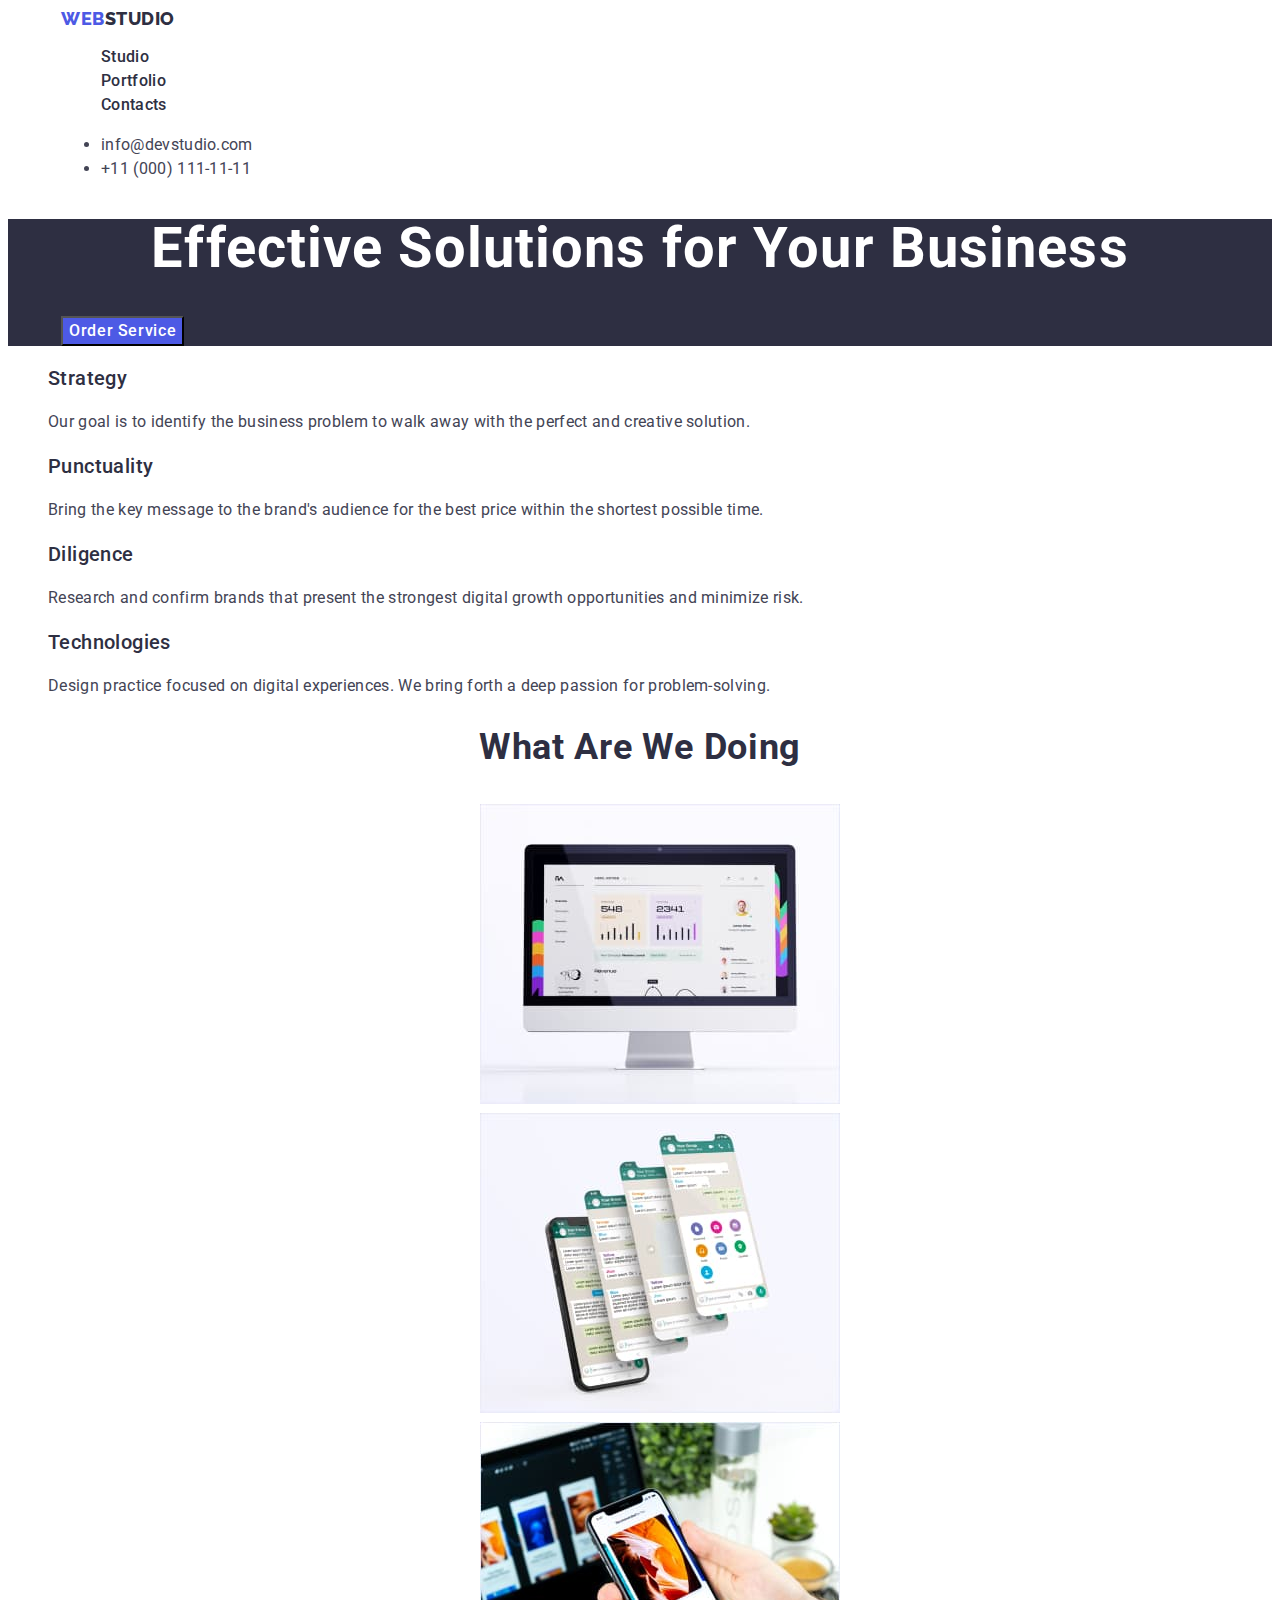
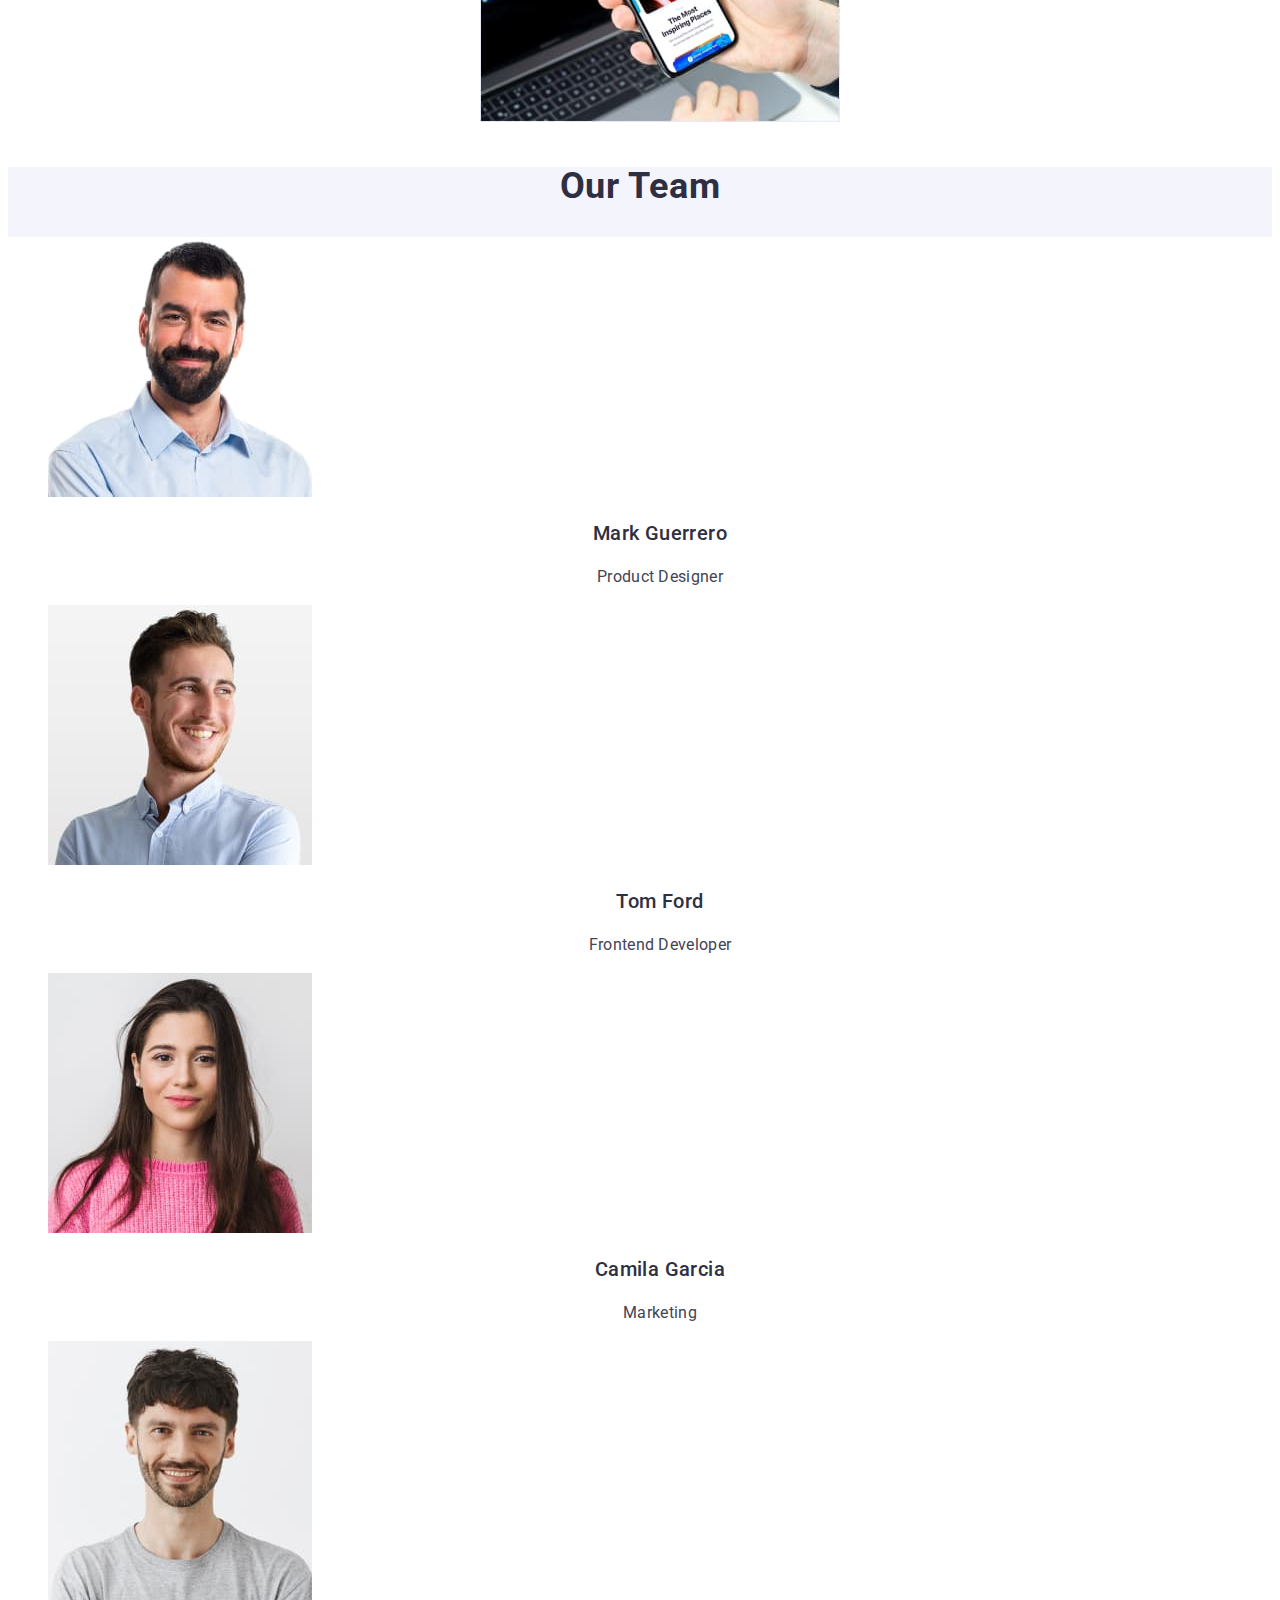
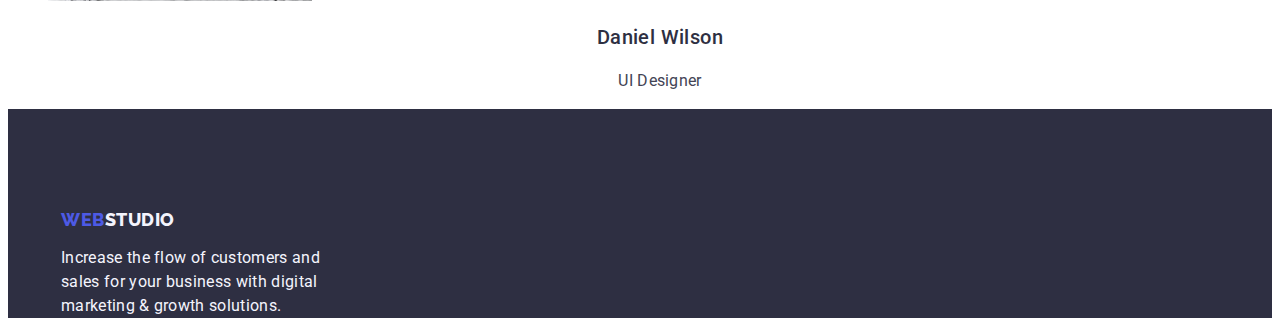
==== index.html @ 65b6999a "add footer padding" ====
<!DOCTYPE html>
<html lang="en">
  <head>
    <meta charset="UTF-8" />
    <meta http-equiv="X-UA-Compatible" content="IE=edge" />
    <meta name="viewport" content="width=device-width, initial-scale=1.0" />
    <title>Document</title>

    <!-- Font sizes -->
    <link rel="preconnect" href="https://fonts.googleapis.com" />
    <link rel="preconnect" href="https://fonts.gstatic.com" crossorigin />
    <link
      href="https://fonts.googleapis.com/css2?family=Montserrat:wght@400;700&family=Raleway:wght@800&family=Roboto:wght@400;500;700&display=swap"
      rel="stylesheet"
    />
    <link rel="stylesheet" href="./css/styles.css" />
  </head>

  <body class="body">
    <!-- Header -->
    <header class="header">
      <div class="header-container container">
        <nav class="menu-nav list">
          <a class="logo link" href="./index.html"> Web<span class="logo-header">Studio</span></a>
          <ul class="header-list list">
            <li class="header-nav-item">
              <a class="header-menu-link link" href="./index.html">Studio</a>
            </li>
            <li class="header-nav-item">
              <a class="header-menu-link link" href="./portfolio.html">Portfolio</a>
            </li>
            <li class="header-nav-item">
              <a class="header-menu-link link" href="">Contacts</a>
            </li>
          </ul>
        </nav>
        <address class="address">
          <ul class="contact-list list">
            <li class="contact-item">
              <a class="header-link link" href="mailto:info@devstudio.com">info@devstudio.com</a>
            </li>
            <li class="contact-item">
              <a class="header-link link" href="tel:+110001111111">+11 (000) 111-11-11</a>
            </li>
          </ul>
        </address>
      </div>
    </header>
    <!-- Main -->
    <main class="main">
      <section class="main-section">
        <div class="container">
        <h1 class="main-title">Effective Solutions for Your Business</h1>
        <button class="button-order" type="button">Order Service</button>
      </section>
      <!-- About -->
      <section class="about">
        <h2 class="about-features" hidden>Features</h2>
        <ul class="about-list list">
          <li class="about-link">
            <h3 class="about-header">Strategy</h3>
            <p class="body-text">
              Our goal is to identify the business problem to walk away with the perfect and creative solution.
            </p>
          </li>
          <li class="about-link">
            <h3 class="about-header">Punctuality</h3>
            <p class="body-text">
              Bring the key message to the brand's audience for the best price within the shortest possible time.
            </p>
          </li>
          <li class="about-link">
            <h3 class="about-header">Diligence</h3>
            <p class="body-text">
              Research and confirm brands that present the strongest digital growth opportunities and minimize risk.
            </p>
          </li>
          <li class="about-link">
            <h3 class="about-header">Technologies</h3>
            <p class="body-text">
              Design practice focused on digital experiences. We bring forth a deep passion for problem-solving.
            </p>
          </li>
        </ul>
        </div>
      </section>
      <!-- We doing -->
      <section class="doing">
        <h2 class="doing">What are we doing</h2>
        <ul class="doing-list list">
          <li class="doing-list-imac">
            <img src="./images/imac.jpg" alt="desktop" width="360" height="300" />
          </li>
          <li class="doing-list-app">
            <img src="./images/app.jpg" alt="application" width="360" height="300" />
          </li>
          <li class="doing-list-phone">
            <img src="./images/mob.jpg" alt="smartphone" width="360" height="300" />
          </li>
        </ul>
      </section>
      <!-- Our Team -->
      <section class="team">
        <h2 class="team-title">Our Team</h2>
        <ul class="team-list list">
          <li class="team-list-card">
            <img src="./images/guerrero.jpg" alt="Product-Designer" width="264" height="260" />
            <h3 class="team-header">Mark Guerrero</h3>
            <p class="team-body-text">Product Designer</p>
          </li>
          <li class="team-list-card">
            <img src="./images/ford.jpg" alt="Tom-Ford" width="264" height="260" />
            <h3 class="team-header">Tom Ford</h3>
            <p class="team-body-text">Frontend Developer</p>
          </li>
          <li class="team-list-card">
            <img src="./images/garcia.jpg" alt="Camila-Garcia" width="264" height="260" />
            <h3 class="team-header">Camila Garcia</h3>
            <p class="team-body-text">Marketing</p>
          </li>
          <li class="team-list-card">
            <img src="./images/wilson.jpg" alt="Daniel-Wilson" width="264" height="260" />
            <h3 class="team-header">Daniel Wilson</h3>
            <p class="team-body-text">UI Designer</p>
          </li>
        </ul>
      </section>
    </main>

    <!-- Footer -->
    <footer class="page-footer">
      <div class="container">
        <a class="logo link" href="./index.html"> Web<span class="logo-footer">Studio</span></a>
        <p class="footer-text">
          Increase the flow of customers and sales for your business with digital marketing & growth solutions.
        </p>
      </div>
    </footer>
  </body>
</html>
---- css/styles.css ----
:root {
  /* Fonts */

  /* Colors */
  --ctas-links-color: #4d5ae5;
  --ctas-color: #404bbf;
  --overlays-color: #2e2f42;
  --valid-fields-color: #31d0aa;
  --body-text-color: #434455;
  --helper-text-color: #8e8f99;
  --subtle-background-color: #e7e9fc;
  --color-cloud: #f4f4fd;
  --background-color: #ffffff;
  --modal-background-color: #fcfcfc;

  /* Others */
}

body {
  font-family: "Roboto", sans-serif;
  color: #434455;
  background-color: #ffffff;
}

.container {
  width: 1158px;
  padding-left: 15px;
  padding-right: 15px;
  margin: 0 auto;
}

/* Header styles */

.visually-hidden {
  position: absolute;
  width: 1px;
  height: 1px;
  margin: -1px;
  border: 0;
  padding: 0;

  white-space: nowrap;
  clip-path: inset(100%);
  clip: rect(0 0 0 0);
  overflow: hidden;
}

.header-list {
  list-style: none;
}
.address-list {
  list-style: none;
}
.link {
  text-decoration: none;
}

.header-link:hover,
.header-link:focus {
  color: var(--ctas-color);
}

.header-nav-item .header-menu-link:hover,
.header-nav-item .header-menu-link:focus {
  color: var(--ctas-color);
}

.address .address-list {
  color: var(--overlays-color);
}

.address {
  font-style: normal;
}

.header-link {
  font-family: "Roboto";
  font-style: normal;
  font-weight: 400;
  font-size: 16px;
  line-height: 1.5;
  letter-spacing: 0.02em;
  color: var(--body-text-color);
}

.logo-header {
  color: var(--overlays-color);
  font-family: "Raleway";
  font-weight: 800;
  font-size: 18px;
  line-height: 1.17;
  letter-spacing: 0.03em;
  text-transform: uppercase;
}
.logo {
  font-family: "Raleway";
  font-weight: 800;
  font-size: 18px;
  line-height: 1.17;
  letter-spacing: 0.03em;
  text-transform: uppercase;
  color: var(--ctas-links-color);
}

.header-menu-link {
  font-family: "Roboto";
  font-style: normal;
  font-weight: 500;
  font-size: 16px;
  line-height: 1.5;
  letter-spacing: 0.02em;
  color: var(--overlays-color);
}
.menu-nav-list {
  list-style: none;
}
.header-menu-link {
  text-decoration: none;
}
/* Main */

.main-section {
  background: var(--overlays-color);
}

.main-title {
  color: var(--background-color);
  font-family: var(--font-family);
  font-style: normal;
  font-weight: 700;
  font-size: 56px;
  line-height: 1.07;
  text-align: center;
  letter-spacing: 0.02em;
}
.button-order {
  cursor: pointer;
  color: var(--background-color);
  background: var(--ctas-links-color);
  font-family: "Roboto", sans-serif;
  font-weight: 500;
  font-size: 16px;
  line-height: 1.5;
  align-items: center;
  letter-spacing: 0.04em;
}

.button-order:hover,
.button-order:focus {
  color: var(--background-color);
  background-color: var(--ctas-color);
}

/* About styles */
.about-list {
  list-style: none;
}

.link {
  text-decoration: none;
}

.about-header {
  color: var(--overlays-color);
  font-size: 20px;
  font-family: "Roboto";
  font-weight: 500;
  font-style: normal;
  line-height: 1.2;
  text-transform: capitalize;
  letter-spacing: 0.02em;
}

.body-text {
  color: var(--body-text-color);
  font-size: 16px;
  font-family: "Roboto";
  font-weight: 400;
  font-style: normal;
  line-height: 1.5;
  letter-spacing: 0.02em;
}
.main-title {
  font-size: 56px;
  font-family: "Roboto";
  font-weight: 700;
  font-style: normal;
  line-height: 1.07;
  letter-spacing: 0.02em;
  text-decoration: none;
  text-transform: none;
  text-align: center;
}
.doing {
  color: var(--overlays-color);
  font-size: 36px;
  font-family: "Roboto";
  font-weight: 700;
  font-style: normal;
  line-height: 1.11;
  letter-spacing: 0.02em;
  text-align: center;
  text-decoration: none;
  text-transform: capitalize;
}
.team-title {
  color: var(--overlays-color);
  font-family: "Roboto";
  font-style: normal;
  font-weight: 700;
  font-size: 36px;
  line-height: 1.11;
  text-align: center;
  letter-spacing: 0.02em;
  text-transform: capitalize;
}
.team-header {
  color: var(--overlays-color);
  font-family: "Roboto";
  font-style: normal;
  font-weight: 500;
  font-size: 20px;
  line-height: 1.2;
  text-align: center;
  letter-spacing: 0.02em;
}
.team-list-card {
  background-color: var(--background-color);
}
.team-body-text {
  color: var(--body-text-color);
  font-size: 16px;
  font-family: "Roboto";
  font-weight: 400;
  font-style: normal;
  line-height: 1.5;
  letter-spacing: 0.02em;
  text-align: center;
}

.team {
  background-color: var(--color-cloud);
}
.doing-list {
  list-style: none;
}
.team-list {
  list-style: none;
  background: var(--background-color);
}
.button-list {
  list-style: none;
}
.portfolio-list {
  list-style: none;
}

/* Main Portfolio */

.filer-button {
  color: var(--ctas-links-color);
  background-color: var(--color-cloud);
  font-family: var(--font-family);
  font-style: normal;
  font-weight: 500;
  font-size: 16px;
  line-height: 1.5;
  text-align: center;
  letter-spacing: 0.04em;
  cursor: pointer;
}

.filer-button:hover,
.filer-button:focus {
  color: var(--background-color);
  background-color: var(--ctas-color);
}

.portfolio {
  list-style: none;
  text-decoration: none;
}

.about-header {
  color: var(--overlays-color);
  font-size: 20px;
  font-family: "Roboto";
  font-weight: 500;
  font-style: normal;
  line-height: 1.2;
  text-transform: capitalize;
  letter-spacing: 0.02em;
}
/* Footer styles */
.page-footer {
  background: var(--overlays-color);
  padding-top: 100px;
}
.logo link {
  text-decoration: none;
  display: inline-block;
  margin-bottom: 16px;
}
.logo-footer {
  color: var(--color-cloud);
  font-family: "Raleway", sans-serif;
  font-style: normal;
  font-weight: 800;
  font-size: 18px;
  line-height: 1.17;
  align-items: center;
  letter-spacing: 0.03em;
  text-transform: uppercase;
  text-decoration: none;
}
.logo {
  color: var(--ctas-links-color);
  font-family: "Raleway", sans-serif;
  font-style: normal;
  font-weight: 800;
  font-size: 18px;
  line-height: 1.17;
  align-items: center;
  letter-spacing: 0.03em;
  text-transform: uppercase;
  text-decoration: none;
}
.footer-text {
  color: var(--color-cloud);
  font-family: "Roboto";
  font-style: normal;
  font-weight: 400;
  font-size: 16px;
  line-height: 1.5;
  letter-spacing: 0.02em;
  text-decoration: none;
  max-width: 264px;
}
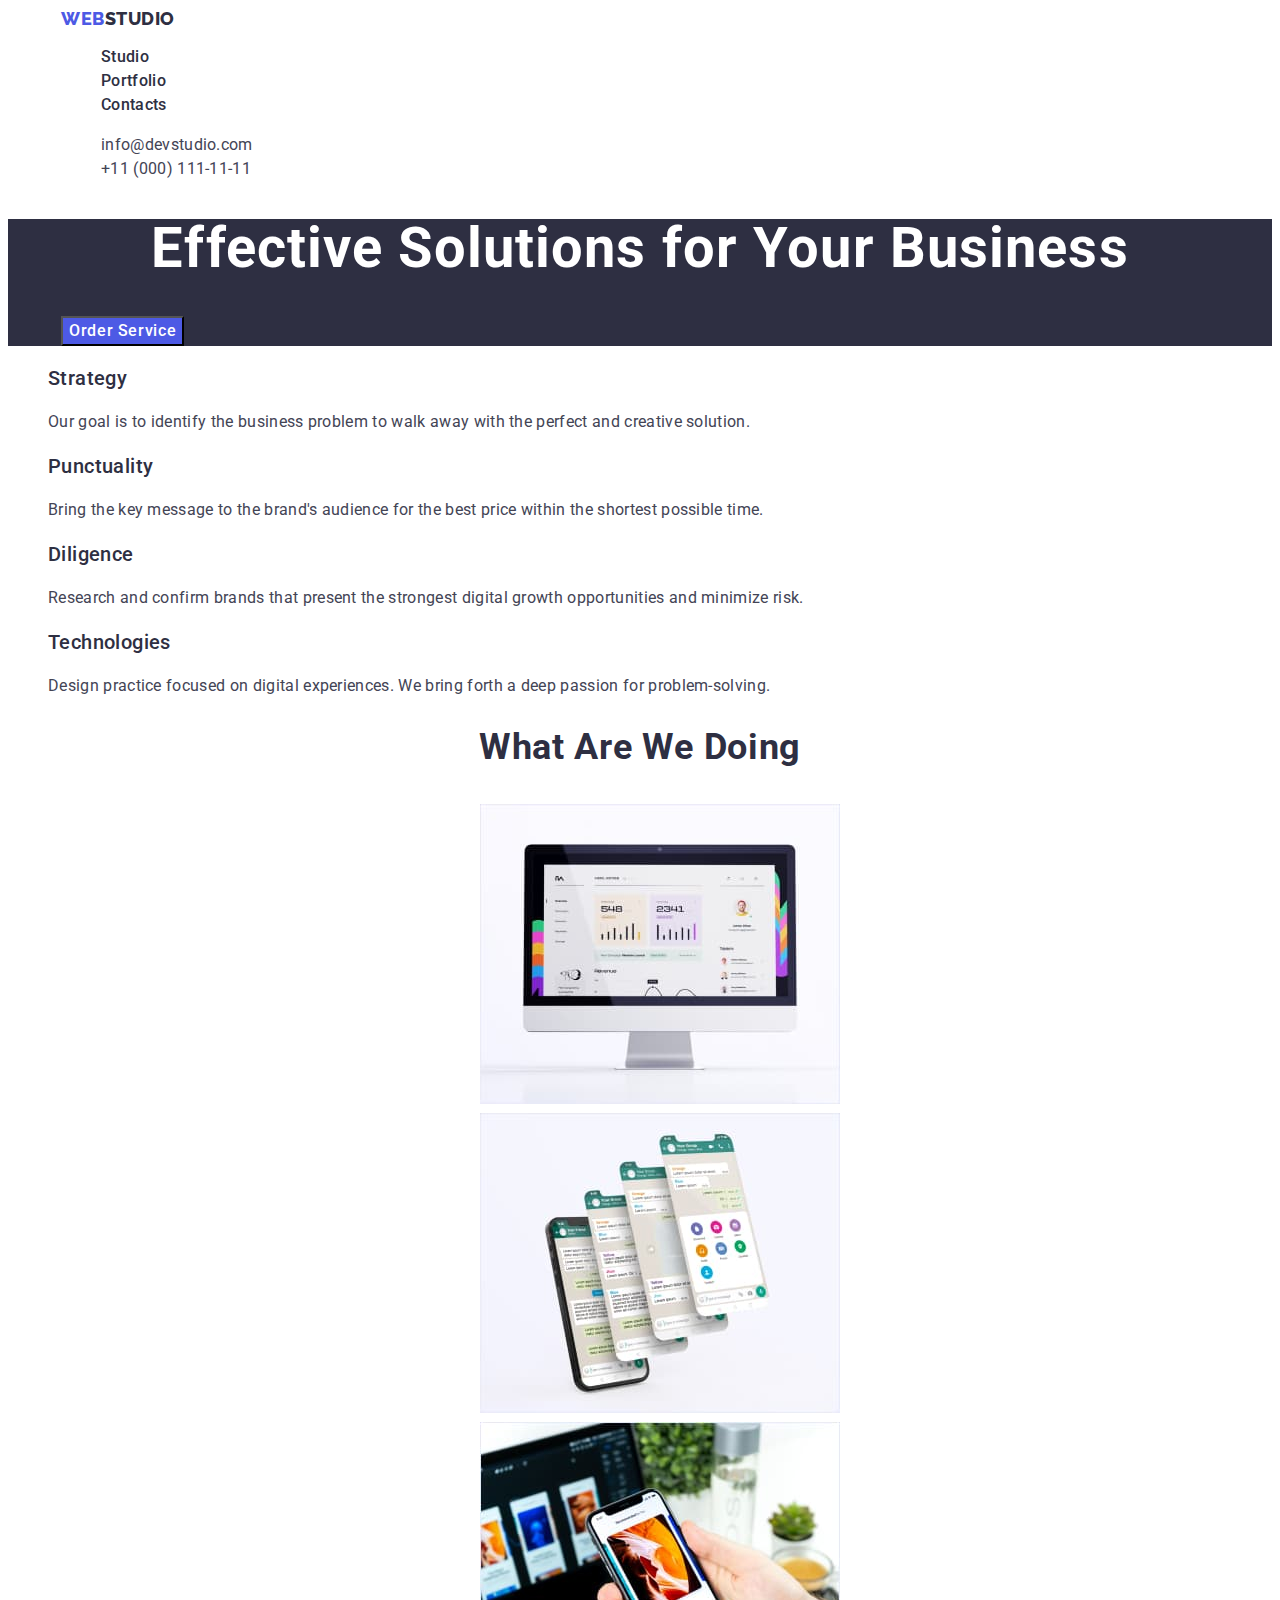
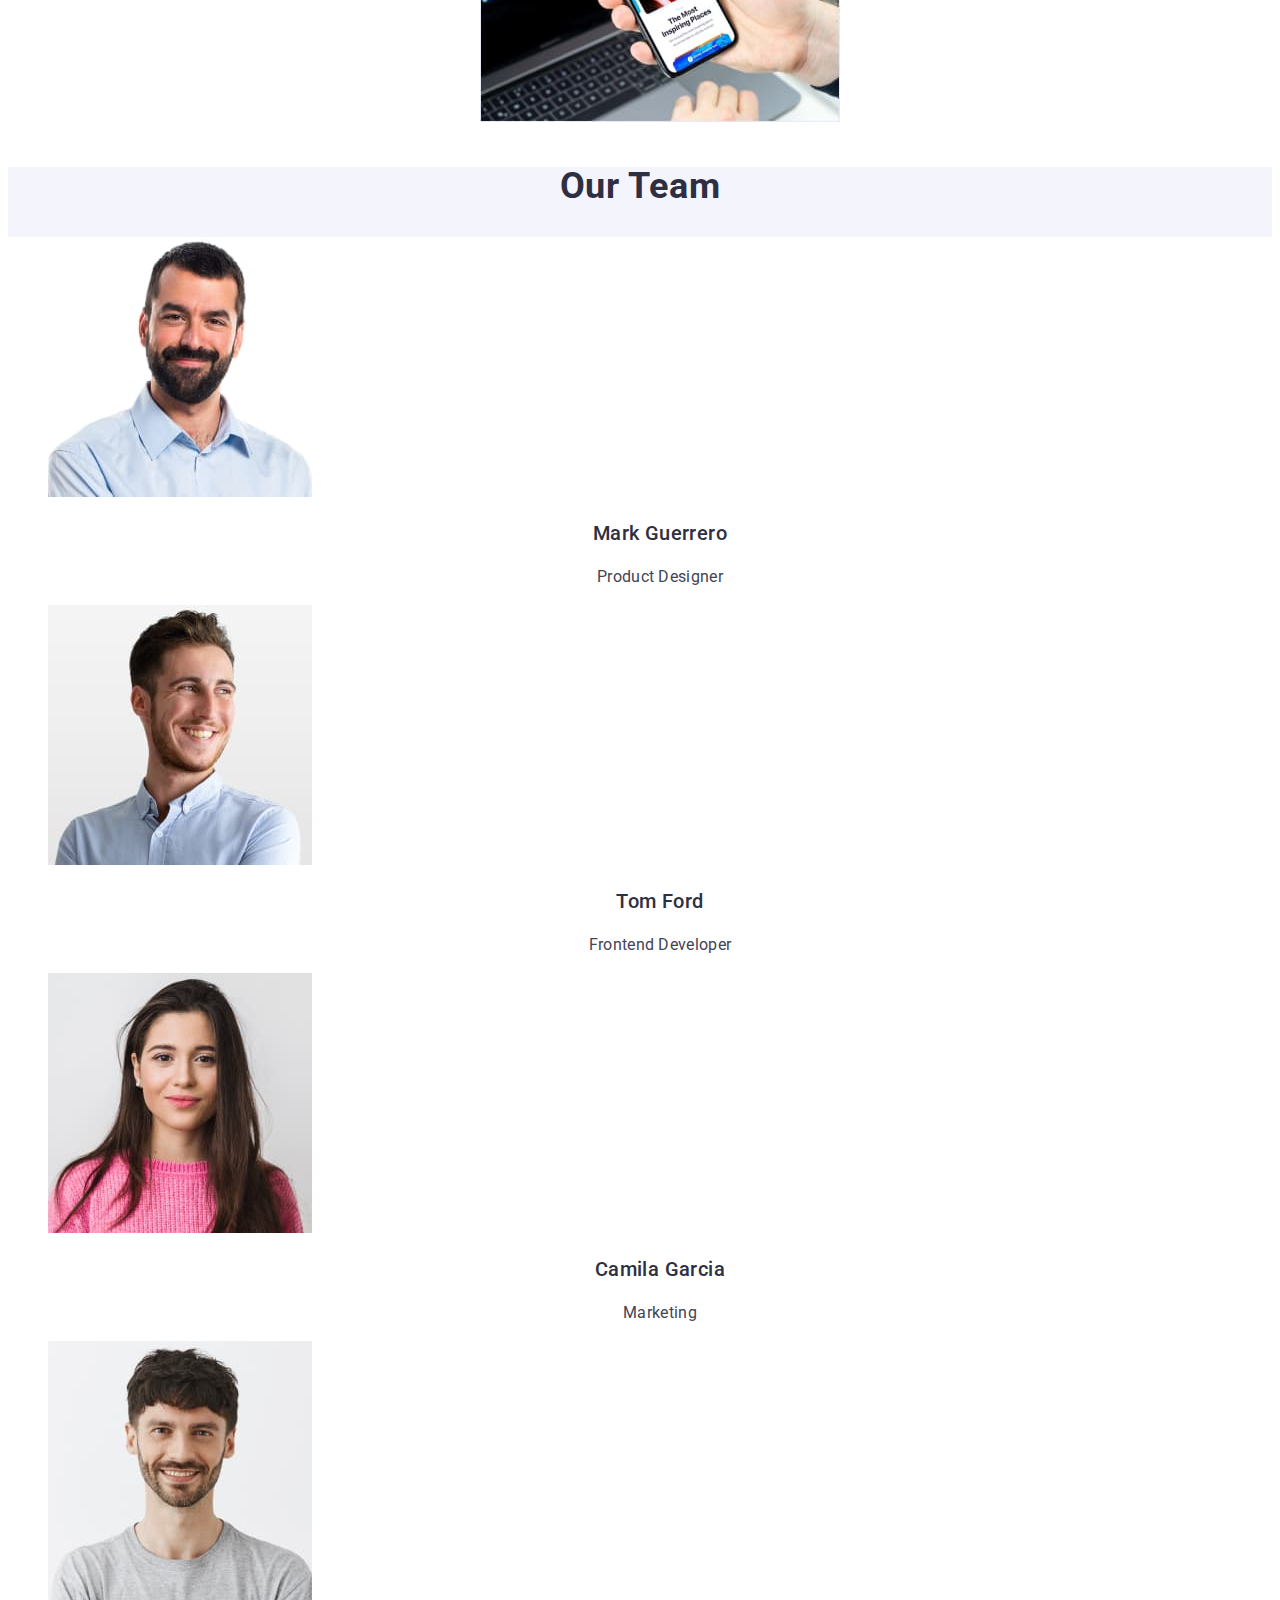
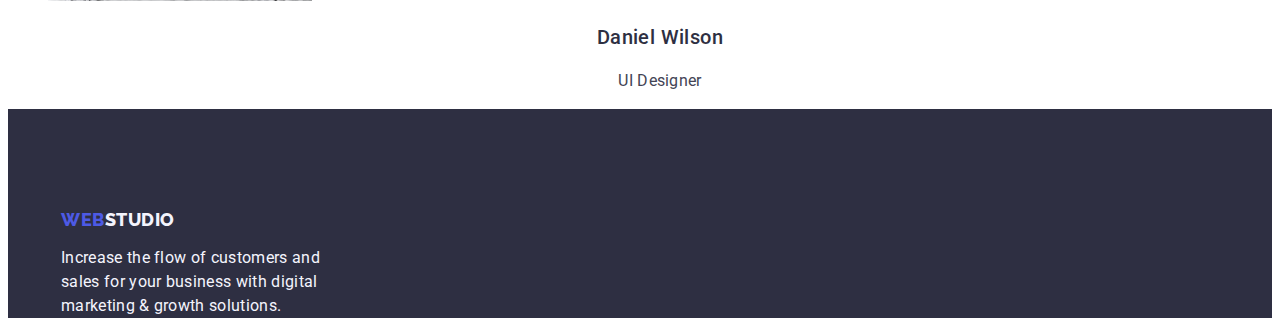
==== commit ca1d983f: "address udp" ====
--- a/index.html
+++ b/index.html
@@ -35,7 +35,7 @@
           </ul>
         </nav>
         <address class="address">
-          <ul class="contact-list list">
+          <ul class="address-list list">
             <li class="contact-item">
               <a class="header-link link" href="mailto:info@devstudio.com">info@devstudio.com</a>
             </li>
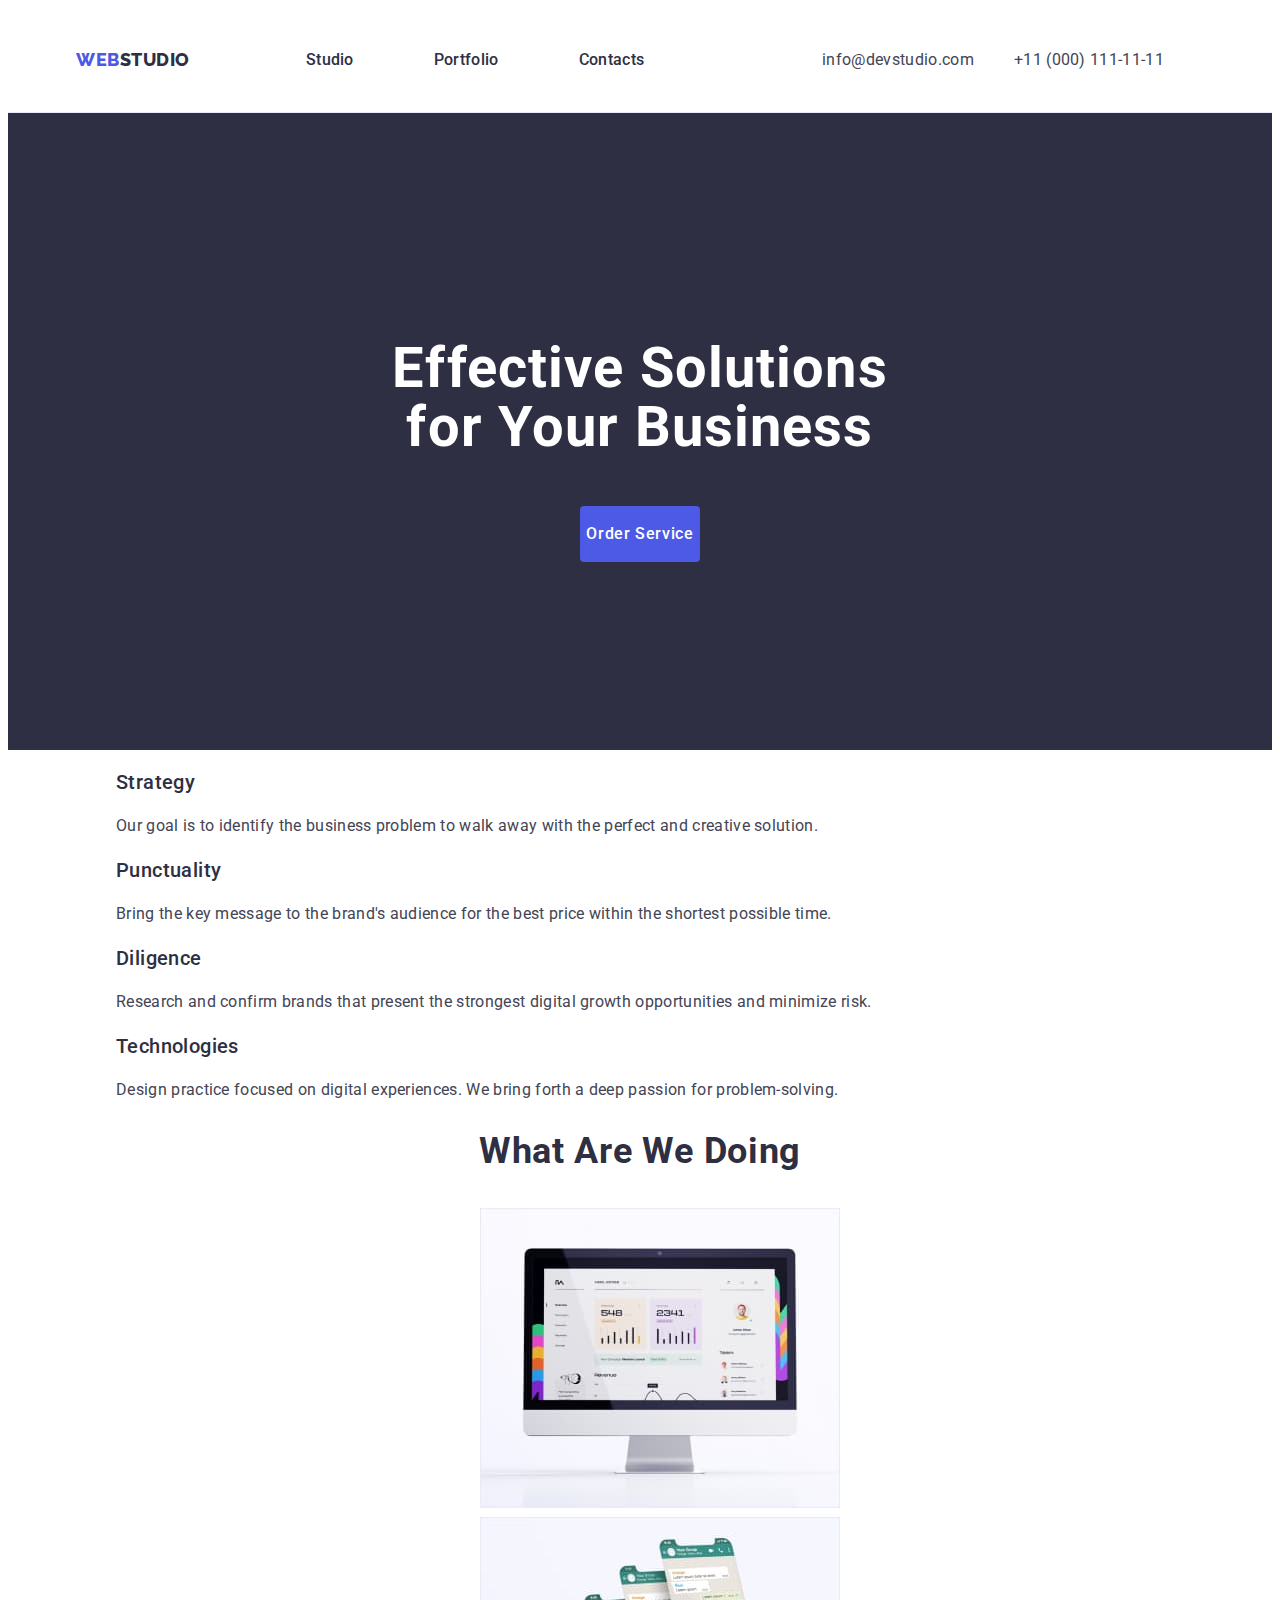
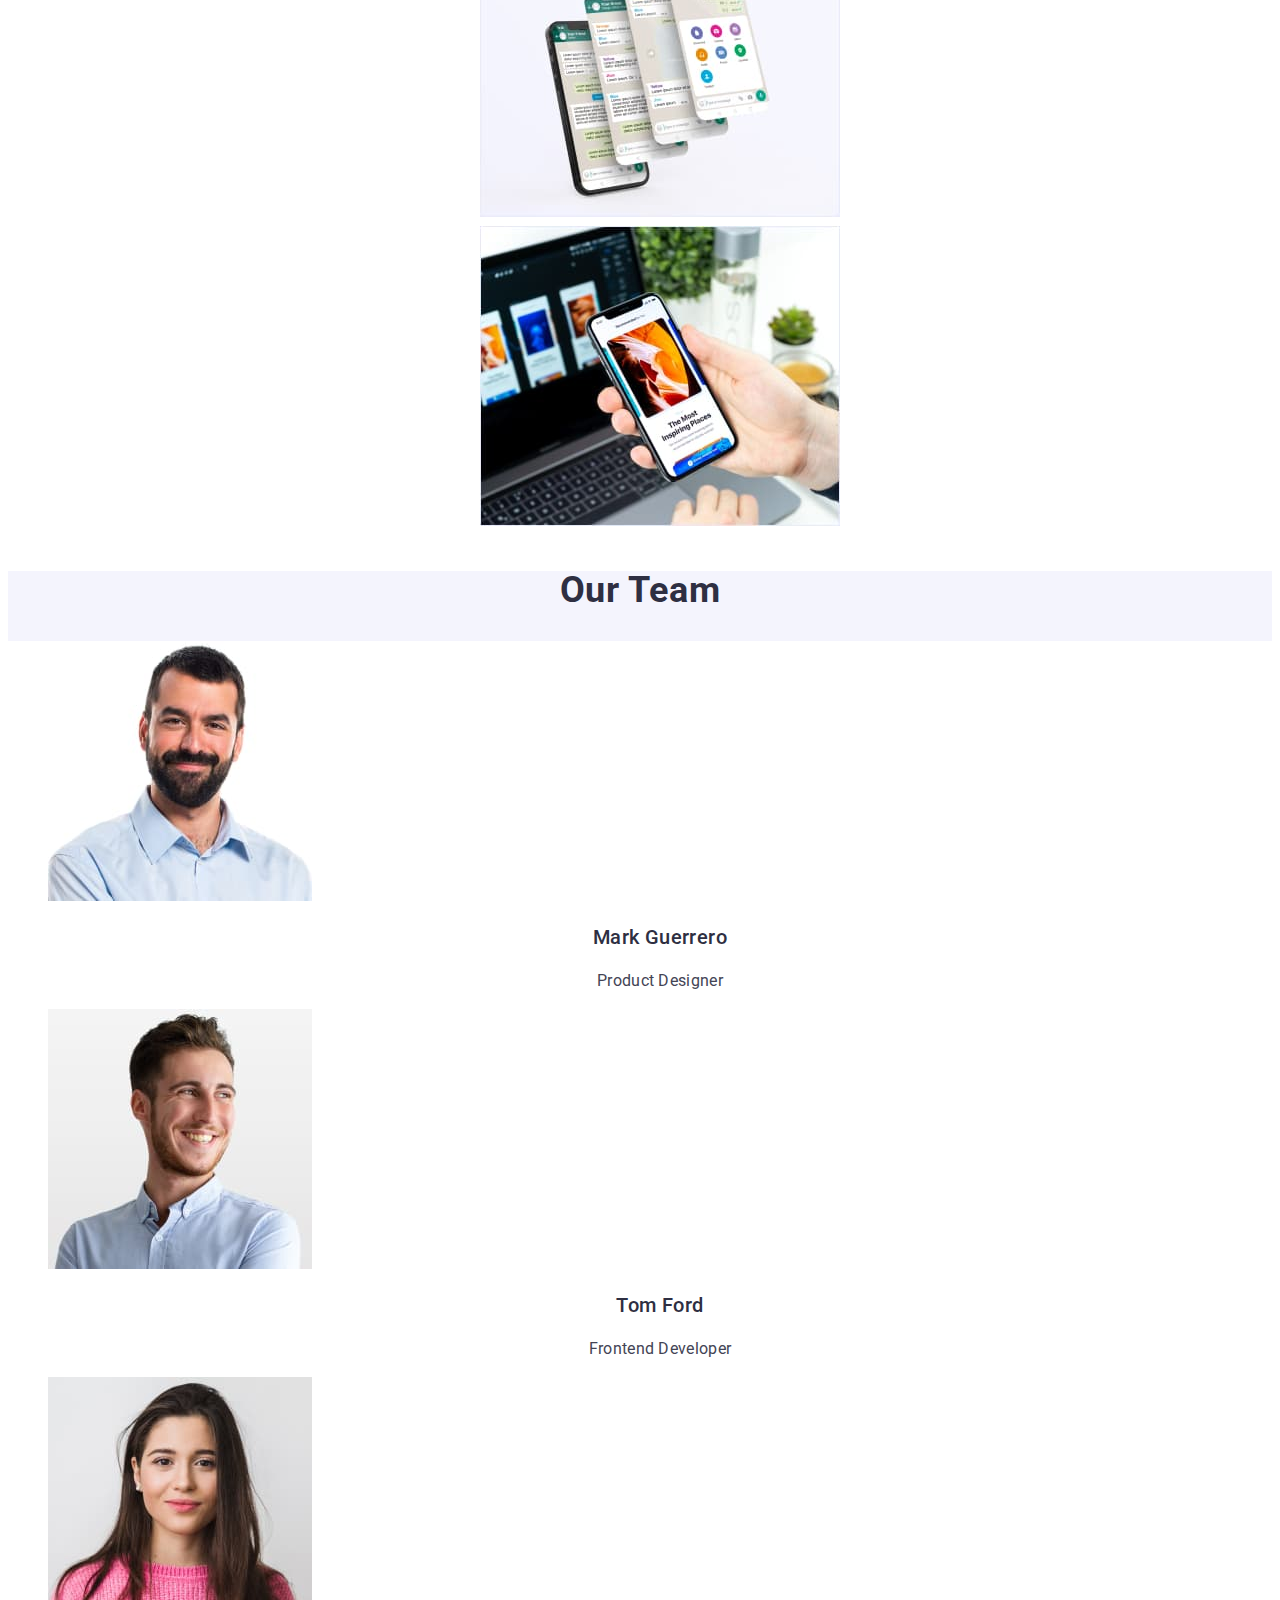
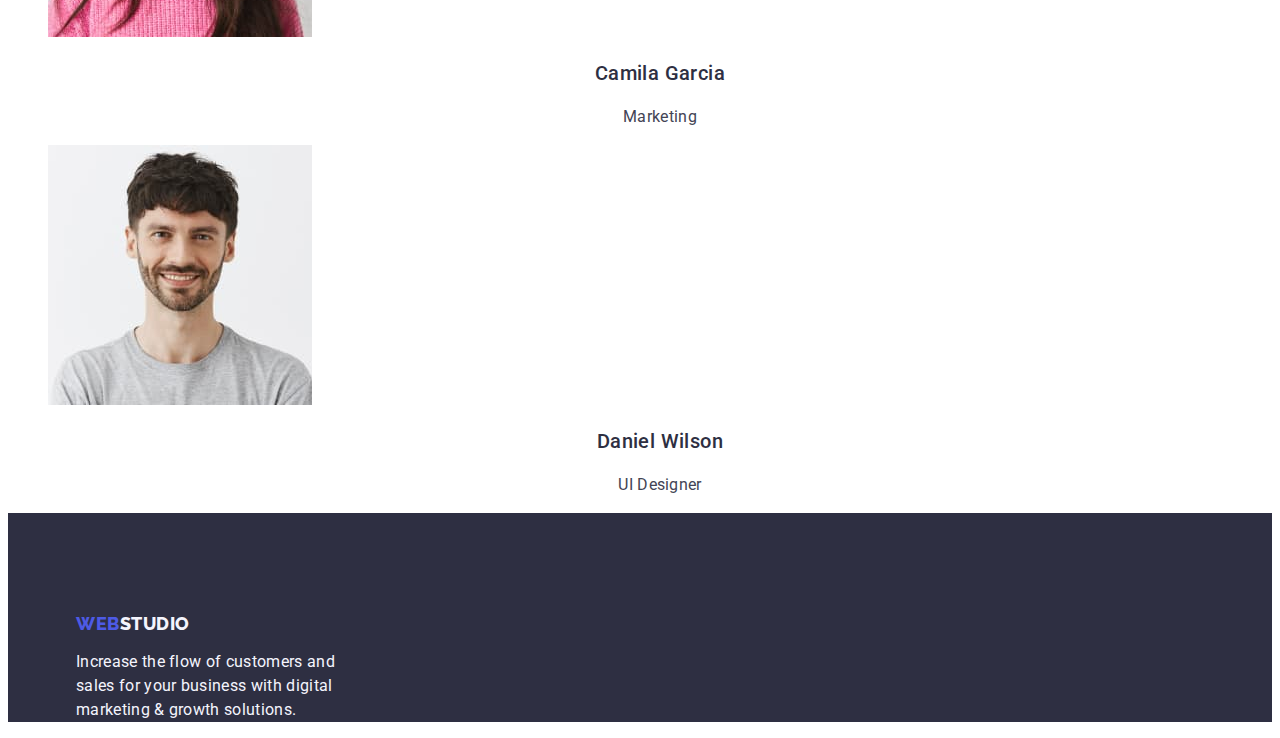
==== commit ca42ccff: "main udp" ====
--- a/index.html
+++ b/index.html
@@ -50,38 +50,40 @@
     <main class="main">
       <section class="main-section">
         <div class="container">
-        <h1 class="main-title">Effective Solutions for Your Business</h1>
-        <button class="button-order" type="button">Order Service</button>
+          <h1 class="main-title">Effective Solutions for Your Business</h1>
+          <button class="button-order" type="button">Order Service</button>
+        </div>
       </section>
       <!-- About -->
       <section class="about">
-        <h2 class="about-features" hidden>Features</h2>
-        <ul class="about-list list">
-          <li class="about-link">
-            <h3 class="about-header">Strategy</h3>
-            <p class="body-text">
-              Our goal is to identify the business problem to walk away with the perfect and creative solution.
-            </p>
-          </li>
-          <li class="about-link">
-            <h3 class="about-header">Punctuality</h3>
-            <p class="body-text">
-              Bring the key message to the brand's audience for the best price within the shortest possible time.
-            </p>
-          </li>
-          <li class="about-link">
-            <h3 class="about-header">Diligence</h3>
-            <p class="body-text">
-              Research and confirm brands that present the strongest digital growth opportunities and minimize risk.
-            </p>
-          </li>
-          <li class="about-link">
-            <h3 class="about-header">Technologies</h3>
-            <p class="body-text">
-              Design practice focused on digital experiences. We bring forth a deep passion for problem-solving.
-            </p>
-          </li>
-        </ul>
+        <div class="container about">
+          <h2 class="about-features" hidden>Features</h2>
+          <ul class="about-list list">
+            <li class="about-link">
+              <h3 class="about-header">Strategy</h3>
+              <p class="body-text">
+                Our goal is to identify the business problem to walk away with the perfect and creative solution.
+              </p>
+            </li>
+            <li class="about-link">
+              <h3 class="about-header">Punctuality</h3>
+              <p class="body-text">
+                Bring the key message to the brand's audience for the best price within the shortest possible time.
+              </p>
+            </li>
+            <li class="about-link">
+              <h3 class="about-header">Diligence</h3>
+              <p class="body-text">
+                Research and confirm brands that present the strongest digital growth opportunities and minimize risk.
+              </p>
+            </li>
+            <li class="about-link">
+              <h3 class="about-header">Technologies</h3>
+              <p class="body-text">
+                Design practice focused on digital experiences. We bring forth a deep passion for problem-solving.
+              </p>
+            </li>
+          </ul>
         </div>
       </section>
       <!-- We doing -->
--- a/css/styles.css
+++ b/css/styles.css
@@ -22,6 +22,11 @@
   background-color: #ffffff;
 }
 
+*,
+*::before,
+*::after {
+  box-sizing: border-box;
+  
 .container {
   width: 1158px;
   padding-left: 15px;
@@ -31,7 +36,15 @@
 
 /* Header styles */
 
-.visually-hidden {
+.header {
+  border-bottom: 1px solid #e7e9fc;
+}
+
+.header-container {
+  display: flex;
+  align-items: center;
+}
+/* .visually-hidden {
   position: absolute;
   width: 1px;
   height: 1px;
@@ -43,14 +56,26 @@
   clip-path: inset(100%);
   clip: rect(0 0 0 0);
   overflow: hidden;
-}
+} */
 
 .header-list {
   list-style: none;
-}
-.address-list {
-  list-style: none;
-}
+  display: flex;
+  gap: 40px;
+}
+.header-nav-item {
+  padding-top: 24px;
+  padding-bottom: 24px;
+  margin-right: 40px;
+}
+.contact-item {
+  padding-top: 24px;
+  padding-bottom: 24px;
+  margin-right: 40px;
+}
+/* .address-list {
+  list-style: none;
+} */
 .link {
   text-decoration: none;
 }
@@ -66,7 +91,9 @@
 }
 
 .address .address-list {
-  color: var(--overlays-color);
+  list-style: none;
+  color: var(--overlays-color);
+  display: flex;
 }
 
 .address {
@@ -100,6 +127,7 @@
   letter-spacing: 0.03em;
   text-transform: uppercase;
   color: var(--ctas-links-color);
+  margin-right: 76px;
 }
 
 .header-menu-link {
@@ -111,8 +139,11 @@
   letter-spacing: 0.02em;
   color: var(--overlays-color);
 }
-.menu-nav-list {
-  list-style: none;
+.menu-nav {
+  list-style: none;
+  display: flex;
+  margin-right: auto;
+  align-items: center;
 }
 .header-menu-link {
   text-decoration: none;
@@ -121,6 +152,8 @@
 
 .main-section {
   background: var(--overlays-color);
+  padding: 188px 0;
+  align-items: center;
 }
 
 .main-title {
@@ -132,6 +165,10 @@
   line-height: 1.07;
   text-align: center;
   letter-spacing: 0.02em;
+  max-width: 496px;
+  margin-left: auto;
+  margin-right: auto;
+  margin-bottom: 48px;
 }
 .button-order {
   cursor: pointer;
@@ -143,7 +180,13 @@
   line-height: 1.5;
   align-items: center;
   letter-spacing: 0.04em;
-}
+  max-width: 169px;
+  height: 56px;
+  border-radius: 4px;
+  display: block;
+  border: none;
+  margin: 0 auto;
+  }
 
 .button-order:hover,
 .button-order:focus {
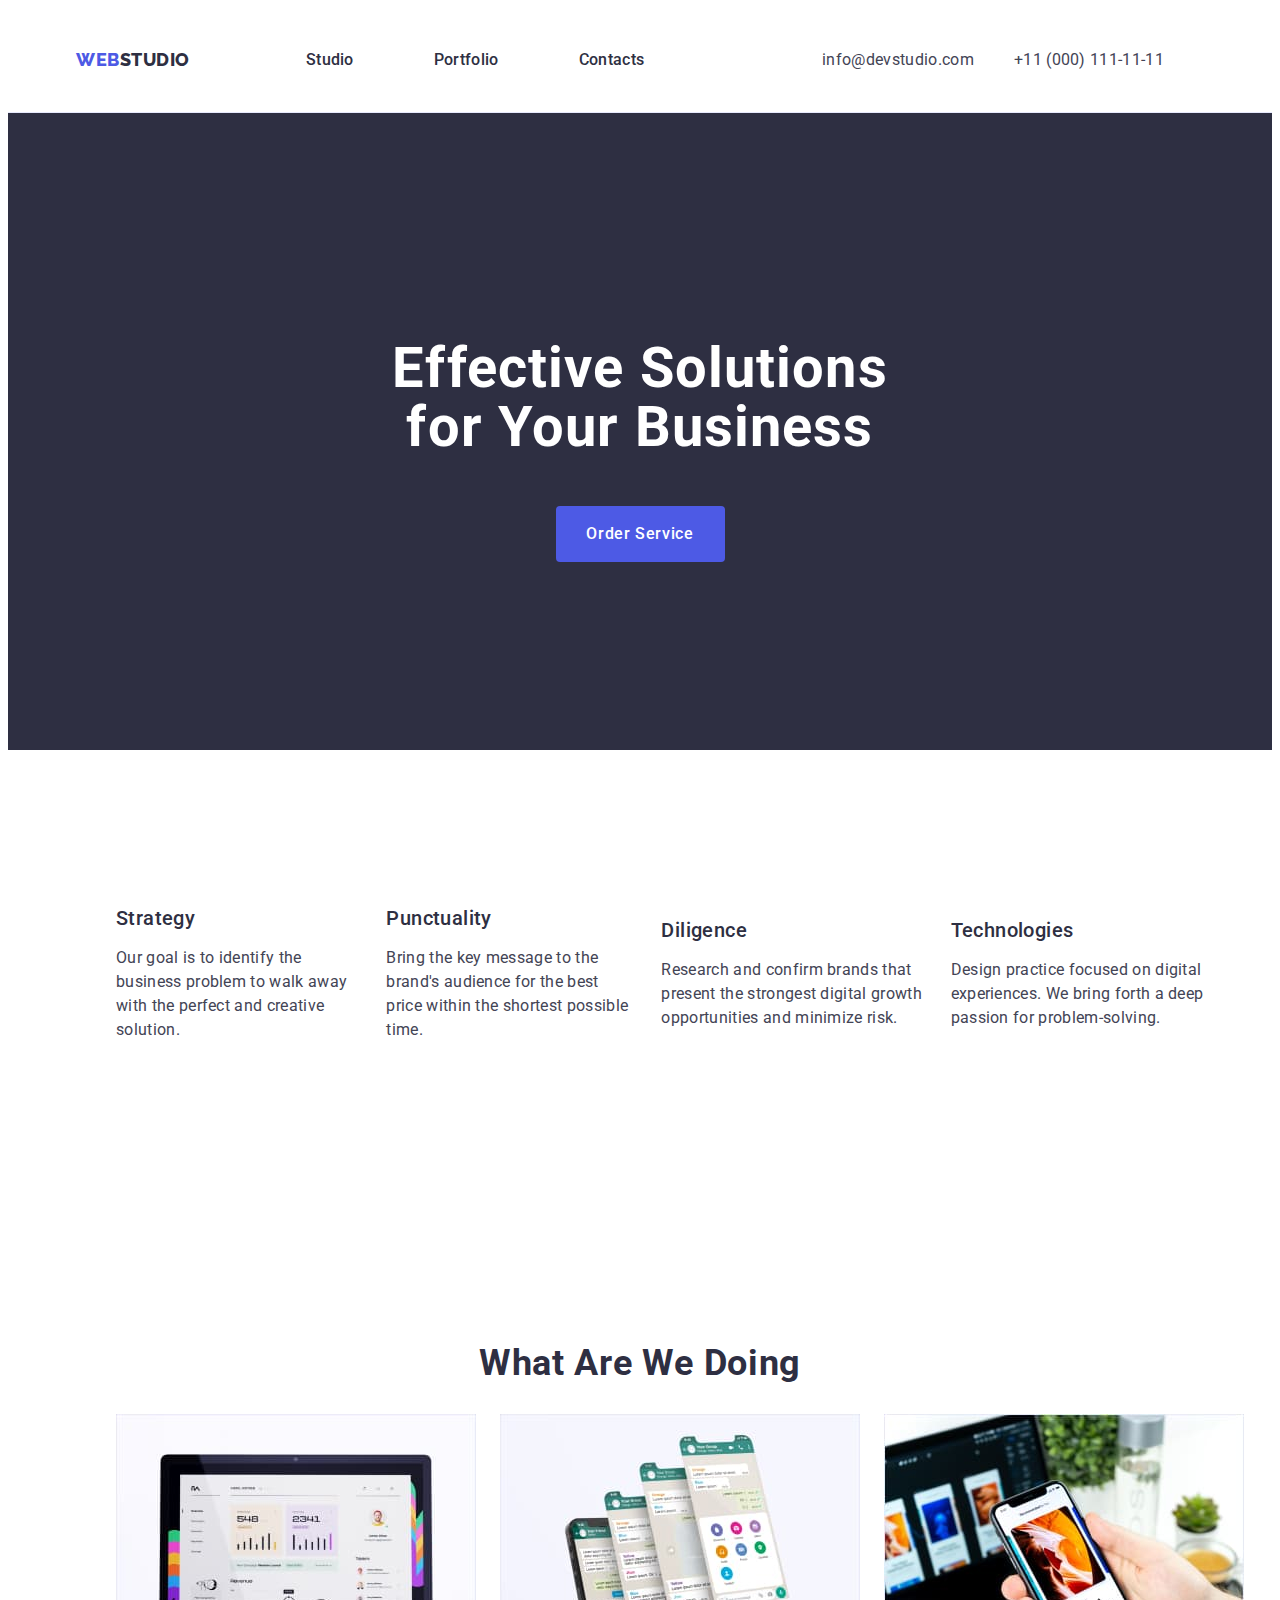
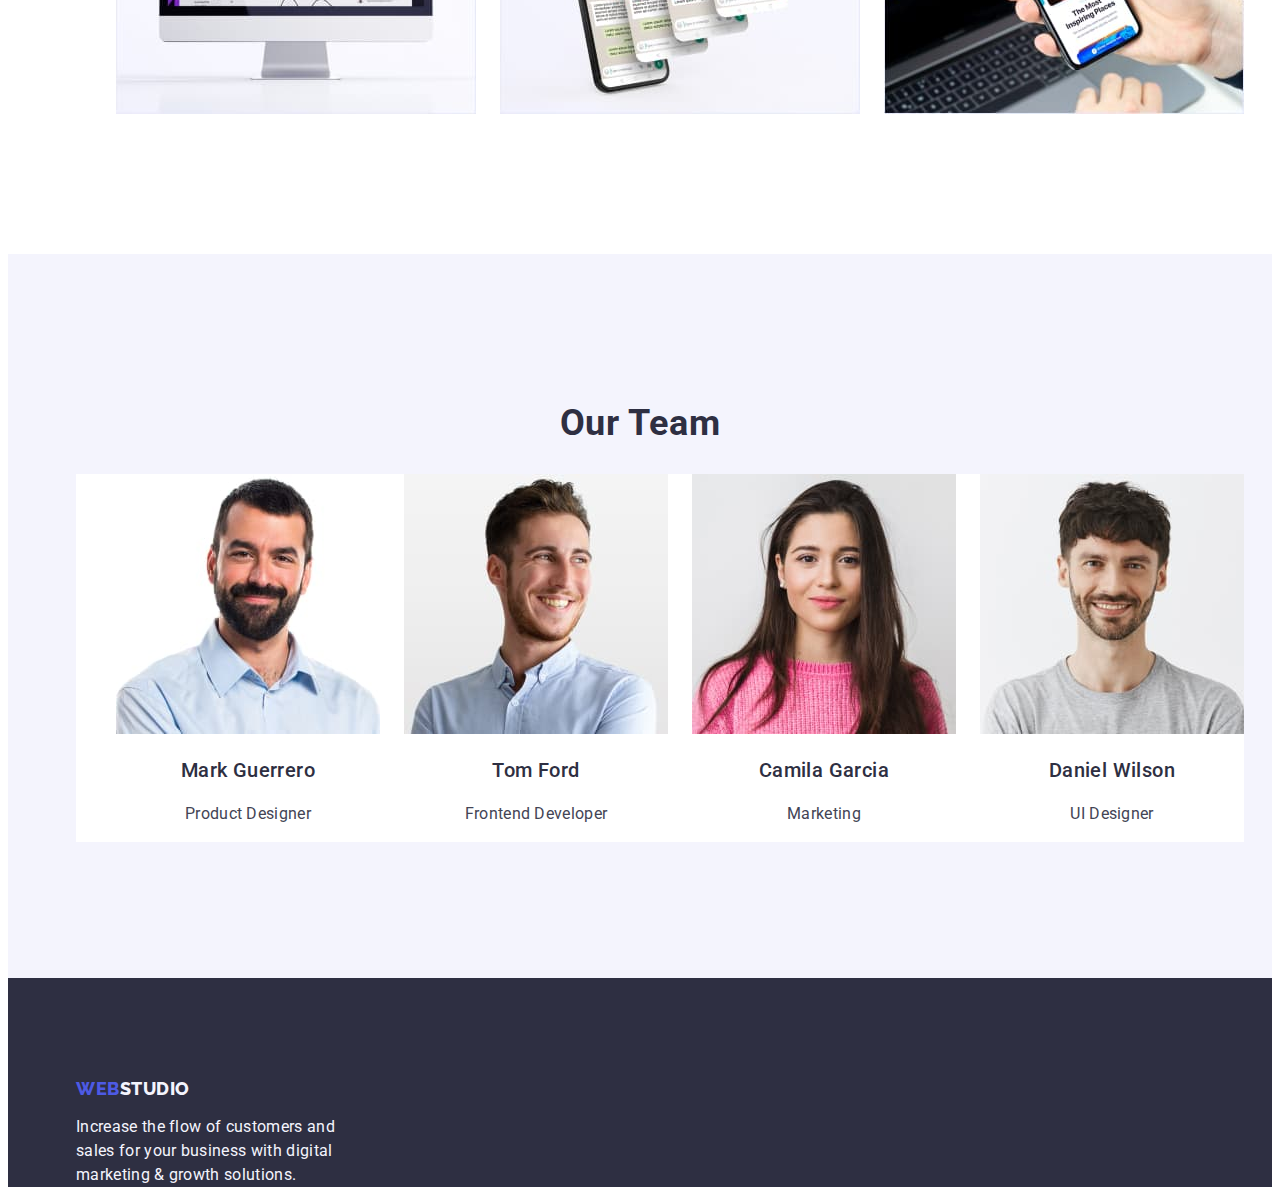
==== commit 5bd67640: "index upd" ====
--- a/index.html
+++ b/index.html
@@ -5,7 +5,7 @@
     <meta http-equiv="X-UA-Compatible" content="IE=edge" />
     <meta name="viewport" content="width=device-width, initial-scale=1.0" />
     <title>Document</title>
-
+    <link rel="stylesheet" href="node_modules/modern-normalize/modern-normalize.css" />
     <!-- Font sizes -->
     <link rel="preconnect" href="https://fonts.googleapis.com" />
     <link rel="preconnect" href="https://fonts.gstatic.com" crossorigin />
@@ -56,7 +56,7 @@
       </section>
       <!-- About -->
       <section class="about">
-        <div class="container about">
+        <div class="container">
           <h2 class="about-features" hidden>Features</h2>
           <ul class="about-list list">
             <li class="about-link">
@@ -88,44 +88,48 @@
       </section>
       <!-- We doing -->
       <section class="doing">
-        <h2 class="doing">What are we doing</h2>
-        <ul class="doing-list list">
-          <li class="doing-list-imac">
-            <img src="./images/imac.jpg" alt="desktop" width="360" height="300" />
-          </li>
-          <li class="doing-list-app">
-            <img src="./images/app.jpg" alt="application" width="360" height="300" />
-          </li>
-          <li class="doing-list-phone">
-            <img src="./images/mob.jpg" alt="smartphone" width="360" height="300" />
-          </li>
-        </ul>
+        <div class="container">
+          <h2 class="doing-title">What are we doing</h2>
+          <ul class="doing-list list">
+            <li class="doing-list-imac">
+              <img src="./images/imac.jpg" alt="desktop" width="360" height="300" />
+            </li>
+            <li class="doing-list-app">
+              <img src="./images/app.jpg" alt="application" width="360" height="300" />
+            </li>
+            <li class="doing-list-phone">
+              <img src="./images/mob.jpg" alt="smartphone" width="360" height="300" />
+            </li>
+          </ul>
+        </div>
       </section>
       <!-- Our Team -->
       <section class="team">
-        <h2 class="team-title">Our Team</h2>
-        <ul class="team-list list">
-          <li class="team-list-card">
-            <img src="./images/guerrero.jpg" alt="Product-Designer" width="264" height="260" />
-            <h3 class="team-header">Mark Guerrero</h3>
-            <p class="team-body-text">Product Designer</p>
-          </li>
-          <li class="team-list-card">
-            <img src="./images/ford.jpg" alt="Tom-Ford" width="264" height="260" />
-            <h3 class="team-header">Tom Ford</h3>
-            <p class="team-body-text">Frontend Developer</p>
-          </li>
-          <li class="team-list-card">
-            <img src="./images/garcia.jpg" alt="Camila-Garcia" width="264" height="260" />
-            <h3 class="team-header">Camila Garcia</h3>
-            <p class="team-body-text">Marketing</p>
-          </li>
-          <li class="team-list-card">
-            <img src="./images/wilson.jpg" alt="Daniel-Wilson" width="264" height="260" />
-            <h3 class="team-header">Daniel Wilson</h3>
-            <p class="team-body-text">UI Designer</p>
-          </li>
-        </ul>
+        <div class="container">
+          <h2 class="team-title">Our Team</h2>
+          <ul class="team-list list">
+            <li class="team-list-card">
+              <img src="./images/guerrero.jpg" alt="Product-Designer" width="264" height="260" />
+              <h3 class="team-header">Mark Guerrero</h3>
+              <p class="team-body-text">Product Designer</p>
+            </li>
+            <li class="team-list-card">
+              <img src="./images/ford.jpg" alt="Tom-Ford" width="264" height="260" />
+              <h3 class="team-header">Tom Ford</h3>
+              <p class="team-body-text">Frontend Developer</p>
+            </li>
+            <li class="team-list-card">
+              <img src="./images/garcia.jpg" alt="Camila-Garcia" width="264" height="260" />
+              <h3 class="team-header">Camila Garcia</h3>
+              <p class="team-body-text">Marketing</p>
+            </li>
+            <li class="team-list-card">
+              <img src="./images/wilson.jpg" alt="Daniel-Wilson" width="264" height="260" />
+              <h3 class="team-header">Daniel Wilson</h3>
+              <p class="team-body-text">UI Designer</p>
+            </li>
+          </ul>
+        </div>
       </section>
     </main>
 
--- a/css/styles.css
+++ b/css/styles.css
@@ -26,7 +26,8 @@
 *::before,
 *::after {
   box-sizing: border-box;
-  
+}
+
 .container {
   width: 1158px;
   padding-left: 15px;
@@ -180,13 +181,13 @@
   line-height: 1.5;
   align-items: center;
   letter-spacing: 0.04em;
-  max-width: 169px;
+  min-width: 169px;
   height: 56px;
   border-radius: 4px;
   display: block;
   border: none;
   margin: 0 auto;
-  }
+}
 
 .button-order:hover,
 .button-order:focus {
@@ -195,8 +196,21 @@
 }
 
 /* About styles */
+
+.about {
+  padding: 120px 0;
+  align-items: center;
+}
+
 .about-list {
   list-style: none;
+  display: flex;
+  gap: 24px;
+  align-items: center;
+}
+
+.about-link {
+  width: calc ((100%-72px)/4);
 }
 
 .link {
@@ -212,6 +226,7 @@
   line-height: 1.2;
   text-transform: capitalize;
   letter-spacing: 0.02em;
+  margin-bottom: 8px;
 }
 
 .body-text {
@@ -234,18 +249,7 @@
   text-transform: none;
   text-align: center;
 }
-.doing {
-  color: var(--overlays-color);
-  font-size: 36px;
-  font-family: "Roboto";
-  font-weight: 700;
-  font-style: normal;
-  line-height: 1.11;
-  letter-spacing: 0.02em;
-  text-align: center;
-  text-decoration: none;
-  text-transform: capitalize;
-}
+
 .team-title {
   color: var(--overlays-color);
   font-family: "Roboto";
@@ -270,6 +274,7 @@
 .team-list-card {
   background-color: var(--background-color);
 }
+
 .team-body-text {
   color: var(--body-text-color);
   font-size: 16px;
@@ -283,10 +288,46 @@
 
 .team {
   background-color: var(--color-cloud);
+  padding: 120px 0;
+  align-items: center;
+}
+.team-list {
+  display: flex;
+  gap: 24px;
+}
+
+/* Doing section */
+.doing {
+  padding: 120px 0;
+  align-items: center;
+}
+
+.doing-title {
+  color: var(--overlays-color);
+  font-size: 36px;
+  font-family: "Roboto";
+  font-weight: 700;
+  font-style: normal;
+  line-height: 1.11;
+  letter-spacing: 0.02em;
+  text-align: center;
+  text-decoration: none;
+  text-transform: capitalize;
+  align-items: center;
 }
 .doing-list {
   list-style: none;
-}
+  display: flex;
+  gap: 24px;
+  align-items: center;
+}
+
+.doing-link {
+  width: calc ((100%-72px)/3);
+}
+
+/* Our Team section */
+
 .team-list {
   list-style: none;
   background: var(--background-color);
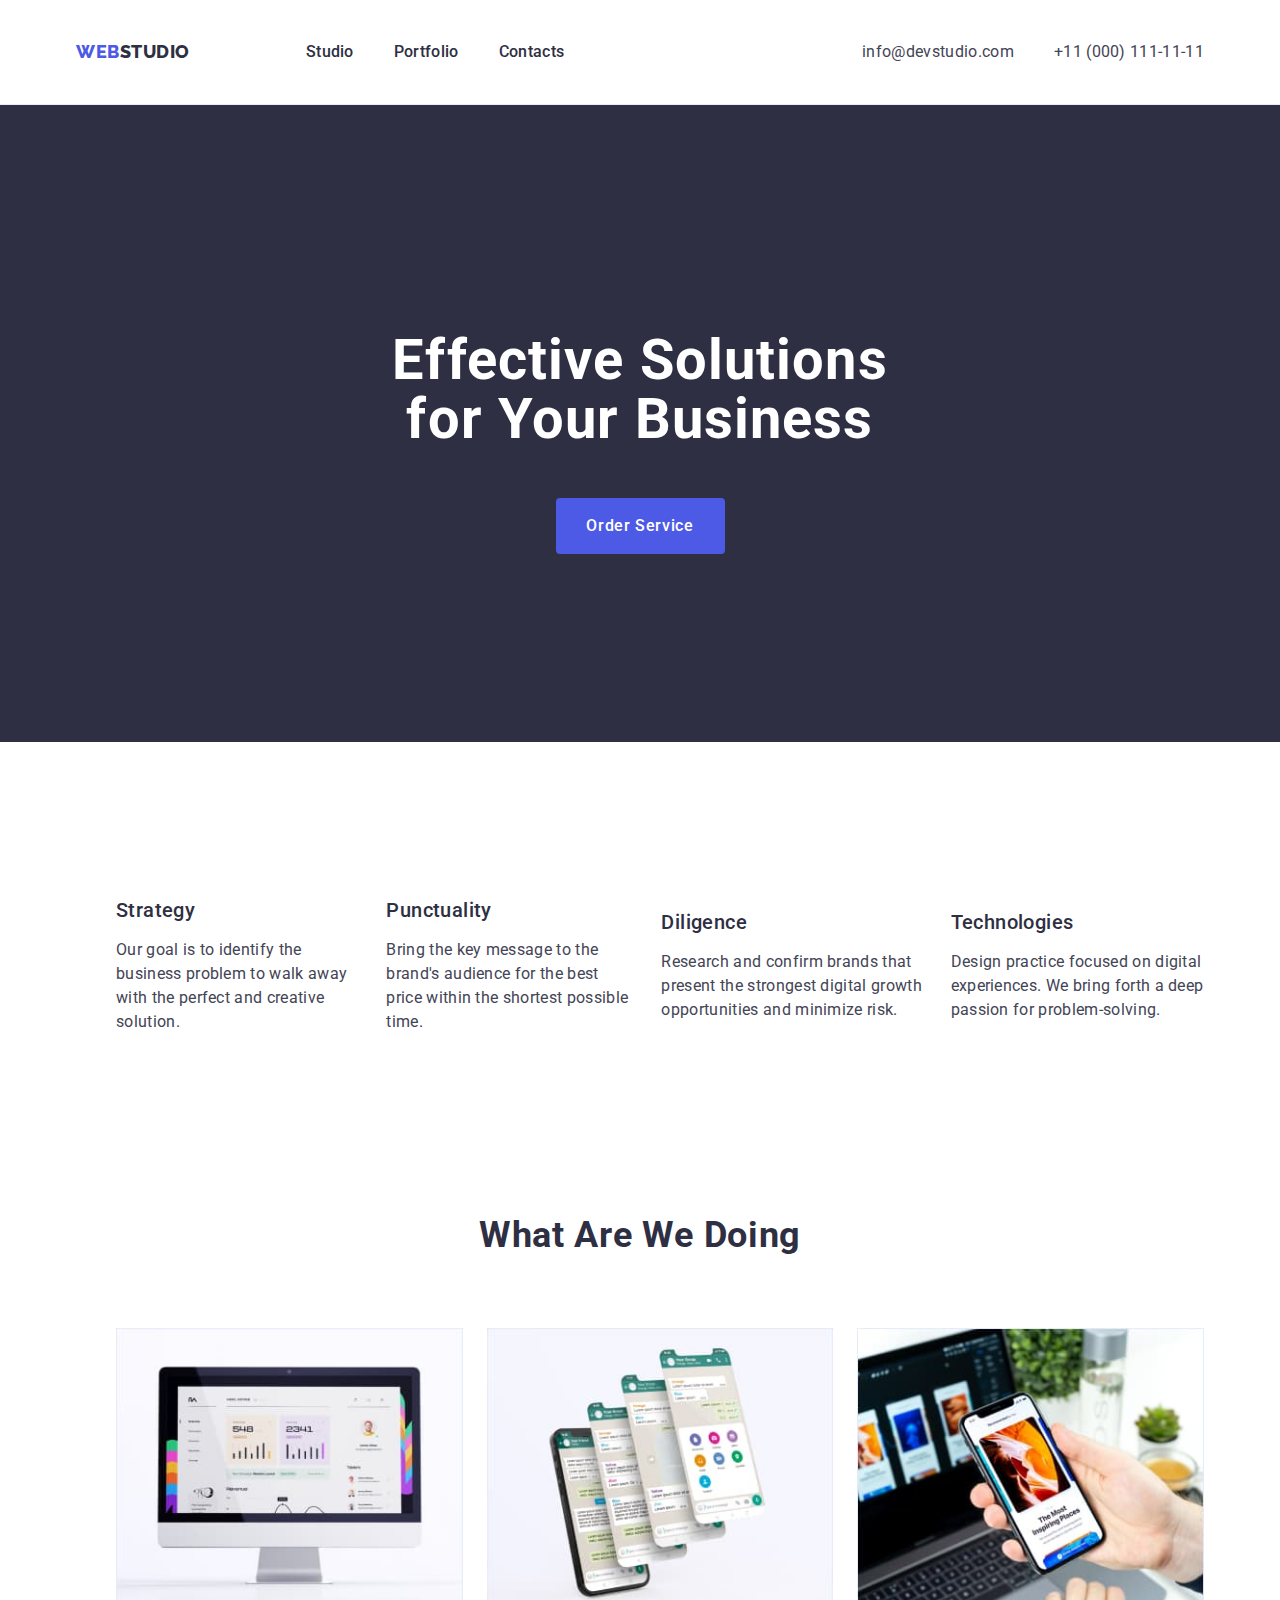
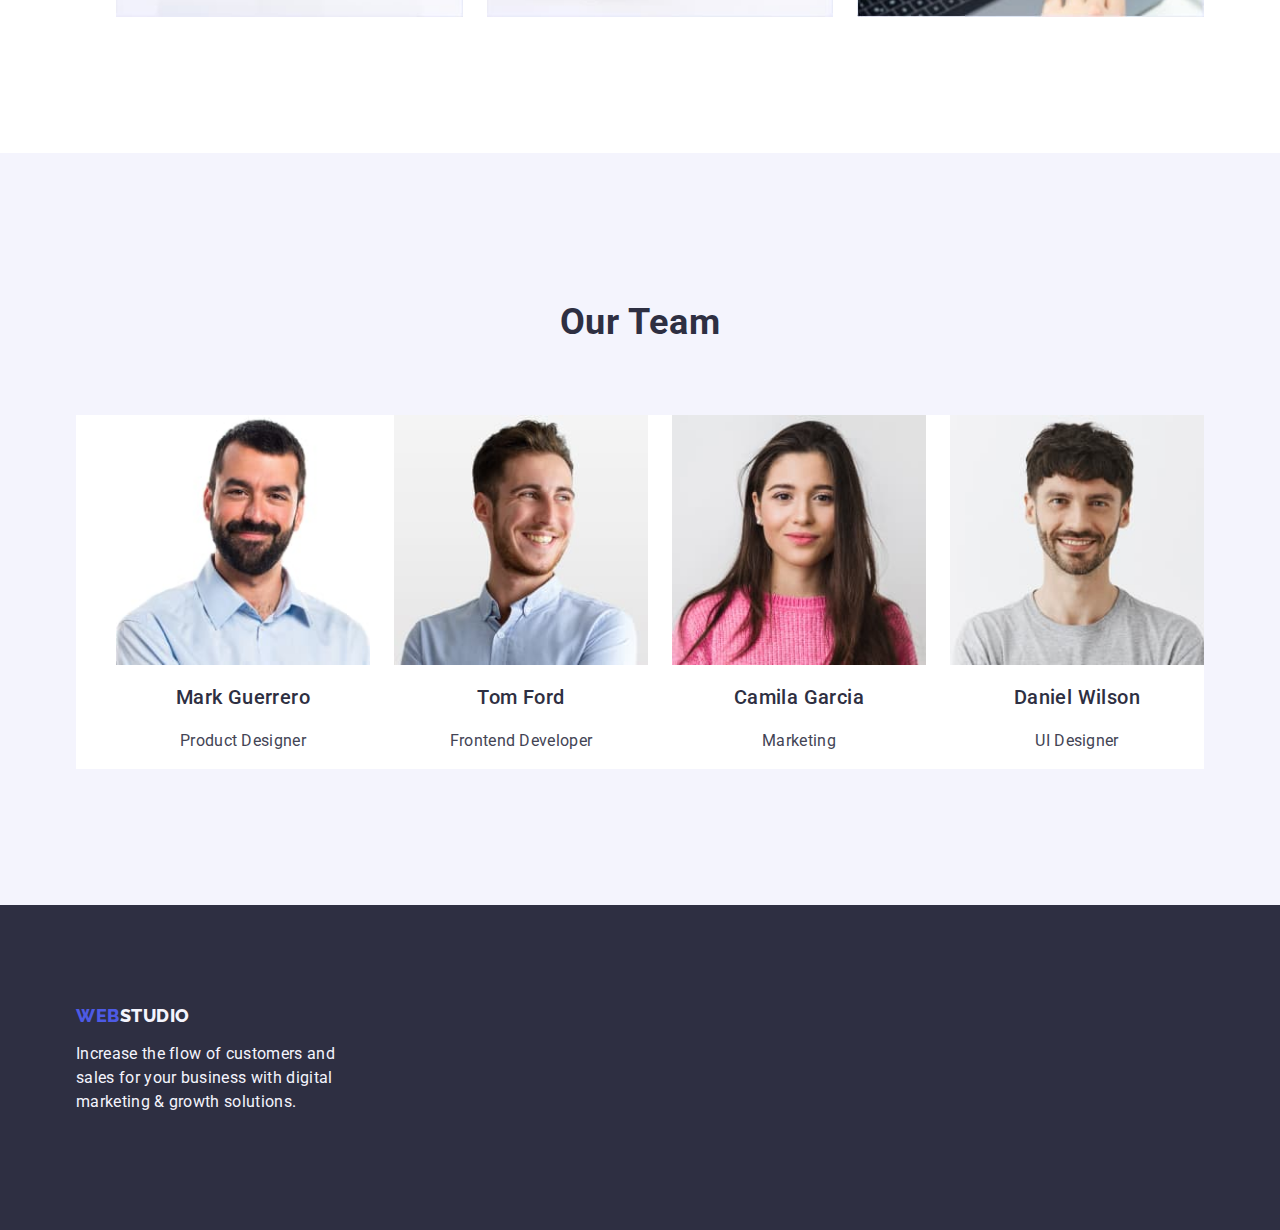
==== commit 48c6372b: "errors fixed1" ====
--- a/index.html
+++ b/index.html
@@ -5,7 +5,7 @@
     <meta http-equiv="X-UA-Compatible" content="IE=edge" />
     <meta name="viewport" content="width=device-width, initial-scale=1.0" />
     <title>Document</title>
-    <link rel="stylesheet" href="node_modules/modern-normalize/modern-normalize.css" />
+    <link rel="stylesheet" href="https://cdn.jsdelivr.net/npm/modern-normalize@1.1.0/modern-normalize.min.css" />
     <!-- Font sizes -->
     <link rel="preconnect" href="https://fonts.googleapis.com" />
     <link rel="preconnect" href="https://fonts.gstatic.com" crossorigin />
--- a/css/styles.css
+++ b/css/styles.css
@@ -35,6 +35,12 @@
   margin: 0 auto;
 }
 
+img {
+  display: block;
+  max-width: 100%;
+  height: auto;
+}
+
 /* Header styles */
 
 .header {
@@ -65,14 +71,14 @@
   gap: 40px;
 }
 .header-nav-item {
-  padding-top: 24px;
-  padding-bottom: 24px;
-  margin-right: 40px;
+  padding: 24px 0;
+  /* padding-bottom: 24px; */
+  /* margin-right: 40px; */
 }
 .contact-item {
   padding-top: 24px;
   padding-bottom: 24px;
-  margin-right: 40px;
+  /* margin-right: 40px; */
 }
 /* .address-list {
   list-style: none;
@@ -95,6 +101,7 @@
   list-style: none;
   color: var(--overlays-color);
   display: flex;
+  gap: 40px;
 }
 
 .address {
@@ -210,7 +217,7 @@
 }
 
 .about-link {
-  width: calc ((100%-72px)/4);
+  width: calc((100%-48px) / 4);
 }
 
 .link {
@@ -260,6 +267,7 @@
   text-align: center;
   letter-spacing: 0.02em;
   text-transform: capitalize;
+  margin-bottom: 72px;
 }
 .team-header {
   color: var(--overlays-color);
@@ -273,6 +281,7 @@
 }
 .team-list-card {
   background-color: var(--background-color);
+  border-radius: 0px 0px 4px 4px;
 }
 
 .team-body-text {
@@ -297,8 +306,9 @@
 }
 
 /* Doing section */
+
 .doing {
-  padding: 120px 0;
+  padding-bottom: 120px;
   align-items: center;
 }
 
@@ -314,6 +324,7 @@
   text-decoration: none;
   text-transform: capitalize;
   align-items: center;
+  margin-bottom: 72px;
 }
 .doing-list {
   list-style: none;
@@ -323,7 +334,7 @@
 }
 
 .doing-link {
-  width: calc ((100%-72px)/3);
+  width: calc((100%-48px) / 3);
 }
 
 /* Our Team section */
@@ -334,14 +345,43 @@
 }
 .button-list {
   list-style: none;
+  display: flex;
+  flex-direction: row;
+  justify-content: center;
+  padding-top: 96px;
+  gap: 24px;
 }
 .portfolio-list {
   list-style: none;
+  display: flex;
+  flex-wrap: wrap;
+  flex-direction: row;
+  align-items: flex-start;
+  padding: 0px;
+  gap: 24px;
 }
 
 /* Main Portfolio */
 
-.filer-button {
+.filters {
+  padding: 96px 0 120px;
+}
+.button-list-filters {
+  list-style: none;
+  display: flex;
+  justify-content: center;
+  flex-wrap: wrap;
+  flex-direction: row;
+  margin-bottom: 72px;
+  gap: 24px;
+}
+
+.project-cards {
+  margin: 72px auto 120px;
+  width: 1158px;
+}
+
+.filter-button {
   color: var(--ctas-links-color);
   background-color: var(--color-cloud);
   font-family: var(--font-family);
@@ -352,10 +392,21 @@
   text-align: center;
   letter-spacing: 0.04em;
   cursor: pointer;
-}
-
-.filer-button:hover,
-.filer-button:focus {
+  display: flex;
+  flex-direction: row;
+  justify-content: center;
+  align-items: center;
+  padding: 12px 24px;
+  border: 1px solid #e7e9fc;
+  border-radius: 4px;
+}
+
+.filter-button:not(:last-child) {
+  margin-right: 24px;
+}
+
+.filter-button:hover,
+.filter-button:focus {
   color: var(--background-color);
   background-color: var(--ctas-color);
 }
@@ -365,6 +416,12 @@
   text-decoration: none;
 }
 
+.portfolio-project-content {
+  padding: 32px 16px;
+  border: 1px solid var(--subtle-background-color);
+  border: 1px solid transparent;
+}
+
 .about-header {
   color: var(--overlays-color);
   font-size: 20px;
@@ -375,15 +432,26 @@
   text-transform: capitalize;
   letter-spacing: 0.02em;
 }
+
 /* Footer styles */
 .page-footer {
   background: var(--overlays-color);
-  padding-top: 100px;
+  padding: 100px 0;
 }
 .logo link {
   text-decoration: none;
   display: inline-block;
   margin-bottom: 16px;
+  color: var(--ctas-links-color);
+  font-family: "Raleway", sans-serif;
+  font-style: normal;
+  font-weight: 800;
+  font-size: 18px;
+  line-height: 1.17;
+  align-items: center;
+  letter-spacing: 0.03em;
+  text-transform: uppercase;
+  text-decoration: none;
 }
 .logo-footer {
   color: var(--color-cloud);
@@ -397,7 +465,7 @@
   text-transform: uppercase;
   text-decoration: none;
 }
-.logo {
+/* .logo {
   color: var(--ctas-links-color);
   font-family: "Raleway", sans-serif;
   font-style: normal;
@@ -408,7 +476,7 @@
   letter-spacing: 0.03em;
   text-transform: uppercase;
   text-decoration: none;
-}
+} */
 .footer-text {
   color: var(--color-cloud);
   font-family: "Roboto";
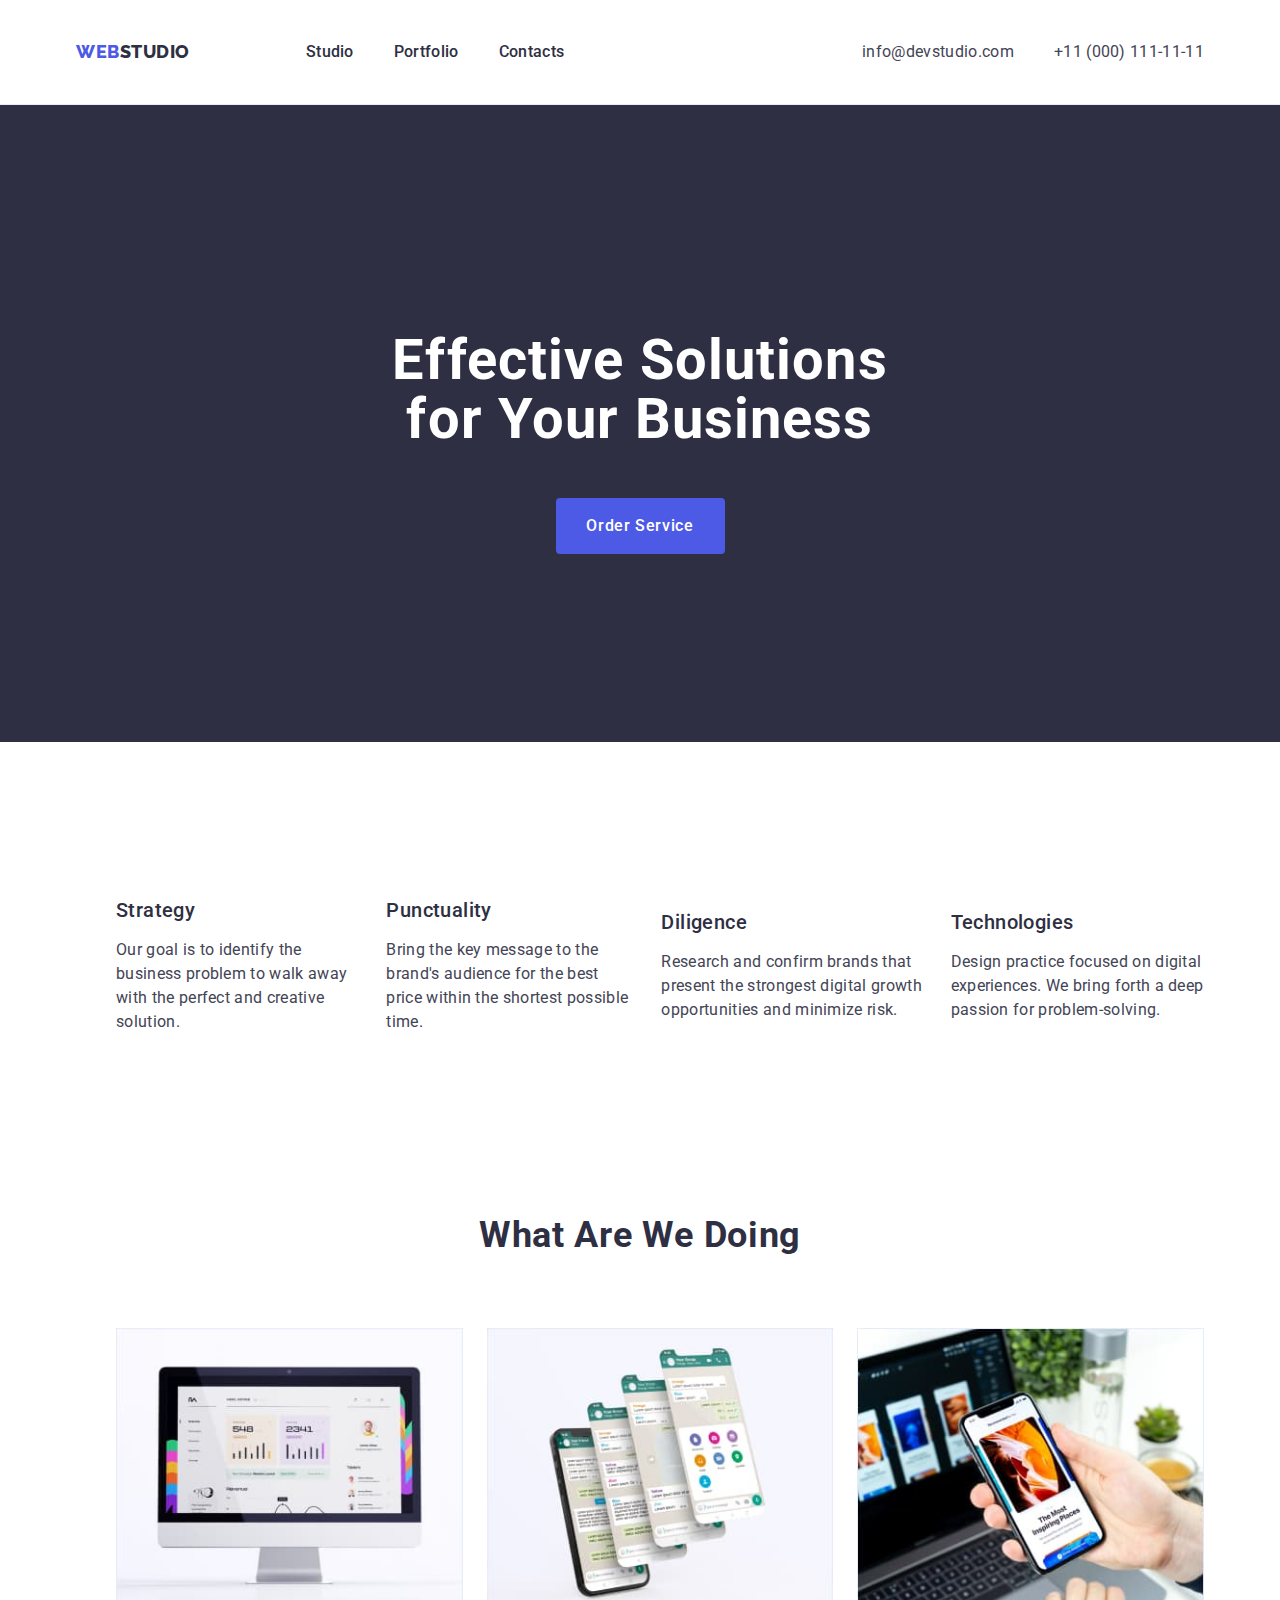
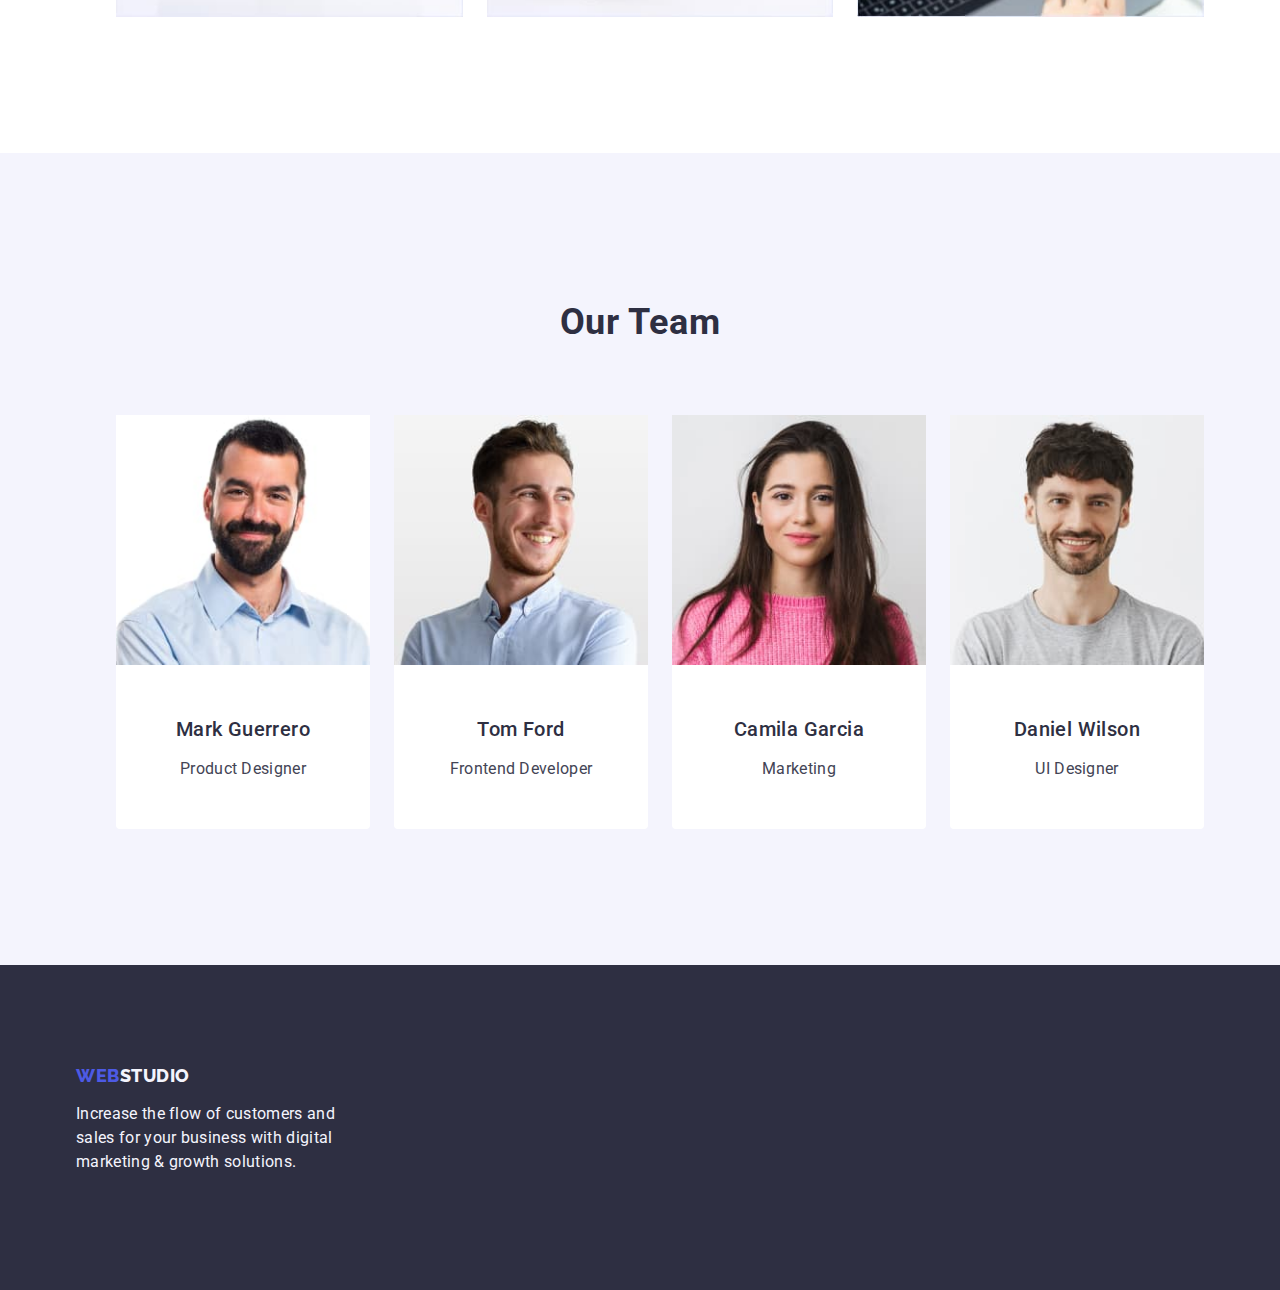
==== commit 42c8b881: "portfolio div projects-cards" ====
--- a/index.html
+++ b/index.html
@@ -110,23 +110,31 @@
           <ul class="team-list list">
             <li class="team-list-card">
               <img src="./images/guerrero.jpg" alt="Product-Designer" width="264" height="260" />
-              <h3 class="team-header">Mark Guerrero</h3>
-              <p class="team-body-text">Product Designer</p>
+              <div class="team-text">
+                <h3 class="team-header">Mark Guerrero</h3>
+                <p class="team-body-text">Product Designer</p>
+              </div>
             </li>
             <li class="team-list-card">
               <img src="./images/ford.jpg" alt="Tom-Ford" width="264" height="260" />
-              <h3 class="team-header">Tom Ford</h3>
-              <p class="team-body-text">Frontend Developer</p>
+              <div class="team-text">
+                <h3 class="team-header">Tom Ford</h3>
+                <p class="team-body-text">Frontend Developer</p>
+              </div>
             </li>
             <li class="team-list-card">
               <img src="./images/garcia.jpg" alt="Camila-Garcia" width="264" height="260" />
-              <h3 class="team-header">Camila Garcia</h3>
-              <p class="team-body-text">Marketing</p>
+              <div class="team-text">
+                <h3 class="team-header">Camila Garcia</h3>
+                <p class="team-body-text">Marketing</p>
+              </div>
             </li>
             <li class="team-list-card">
               <img src="./images/wilson.jpg" alt="Daniel-Wilson" width="264" height="260" />
-              <h3 class="team-header">Daniel Wilson</h3>
-              <p class="team-body-text">UI Designer</p>
+              <div class="team-text">
+                <h3 class="team-header">Daniel Wilson</h3>
+                <p class="team-body-text">UI Designer</p>
+              </div>
             </li>
           </ul>
         </div>
--- a/css/styles.css
+++ b/css/styles.css
@@ -78,11 +78,8 @@
 .contact-item {
   padding-top: 24px;
   padding-bottom: 24px;
-  /* margin-right: 40px; */
-}
-/* .address-list {
-  list-style: none;
-} */
+}
+
 .link {
   text-decoration: none;
 }
@@ -278,12 +275,16 @@
   line-height: 1.2;
   text-align: center;
   letter-spacing: 0.02em;
+  margin-bottom: 8px;
 }
 .team-list-card {
   background-color: var(--background-color);
   border-radius: 0px 0px 4px 4px;
 }
 
+.team-text {
+  padding: 32px 16px;
+}
 .team-body-text {
   color: var(--body-text-color);
   font-size: 16px;
@@ -341,7 +342,6 @@
 
 .team-list {
   list-style: none;
-  background: var(--background-color);
 }
 .button-list {
   list-style: none;
@@ -351,6 +351,9 @@
   padding-top: 96px;
   gap: 24px;
 }
+
+/* Main Portfolio */
+
 .portfolio-list {
   list-style: none;
   display: flex;
@@ -358,10 +361,9 @@
   flex-direction: row;
   align-items: flex-start;
   padding: 0px;
-  gap: 24px;
-}
-
-/* Main Portfolio */
+  column-gap: 24px;
+  row-gap: 24px;
+}
 
 .filters {
   padding: 96px 0 120px;
@@ -409,11 +411,13 @@
 .filter-button:focus {
   color: var(--background-color);
   background-color: var(--ctas-color);
+  border: 1px solid transparent;
 }
 
 .portfolio {
   list-style: none;
   text-decoration: none;
+  width: calc((100% - 48px) / 3);
 }
 
 .portfolio-project-content {
@@ -431,6 +435,7 @@
   line-height: 1.2;
   text-transform: capitalize;
   letter-spacing: 0.02em;
+  margin-bottom: 8px;
 }
 
 /* Footer styles */
@@ -453,6 +458,7 @@
   text-transform: uppercase;
   text-decoration: none;
 }
+
 .logo-footer {
   color: var(--color-cloud);
   font-family: "Raleway", sans-serif;
@@ -465,18 +471,7 @@
   text-transform: uppercase;
   text-decoration: none;
 }
-/* .logo {
-  color: var(--ctas-links-color);
-  font-family: "Raleway", sans-serif;
-  font-style: normal;
-  font-weight: 800;
-  font-size: 18px;
-  line-height: 1.17;
-  align-items: center;
-  letter-spacing: 0.03em;
-  text-transform: uppercase;
-  text-decoration: none;
-} */
+
 .footer-text {
   color: var(--color-cloud);
   font-family: "Roboto";
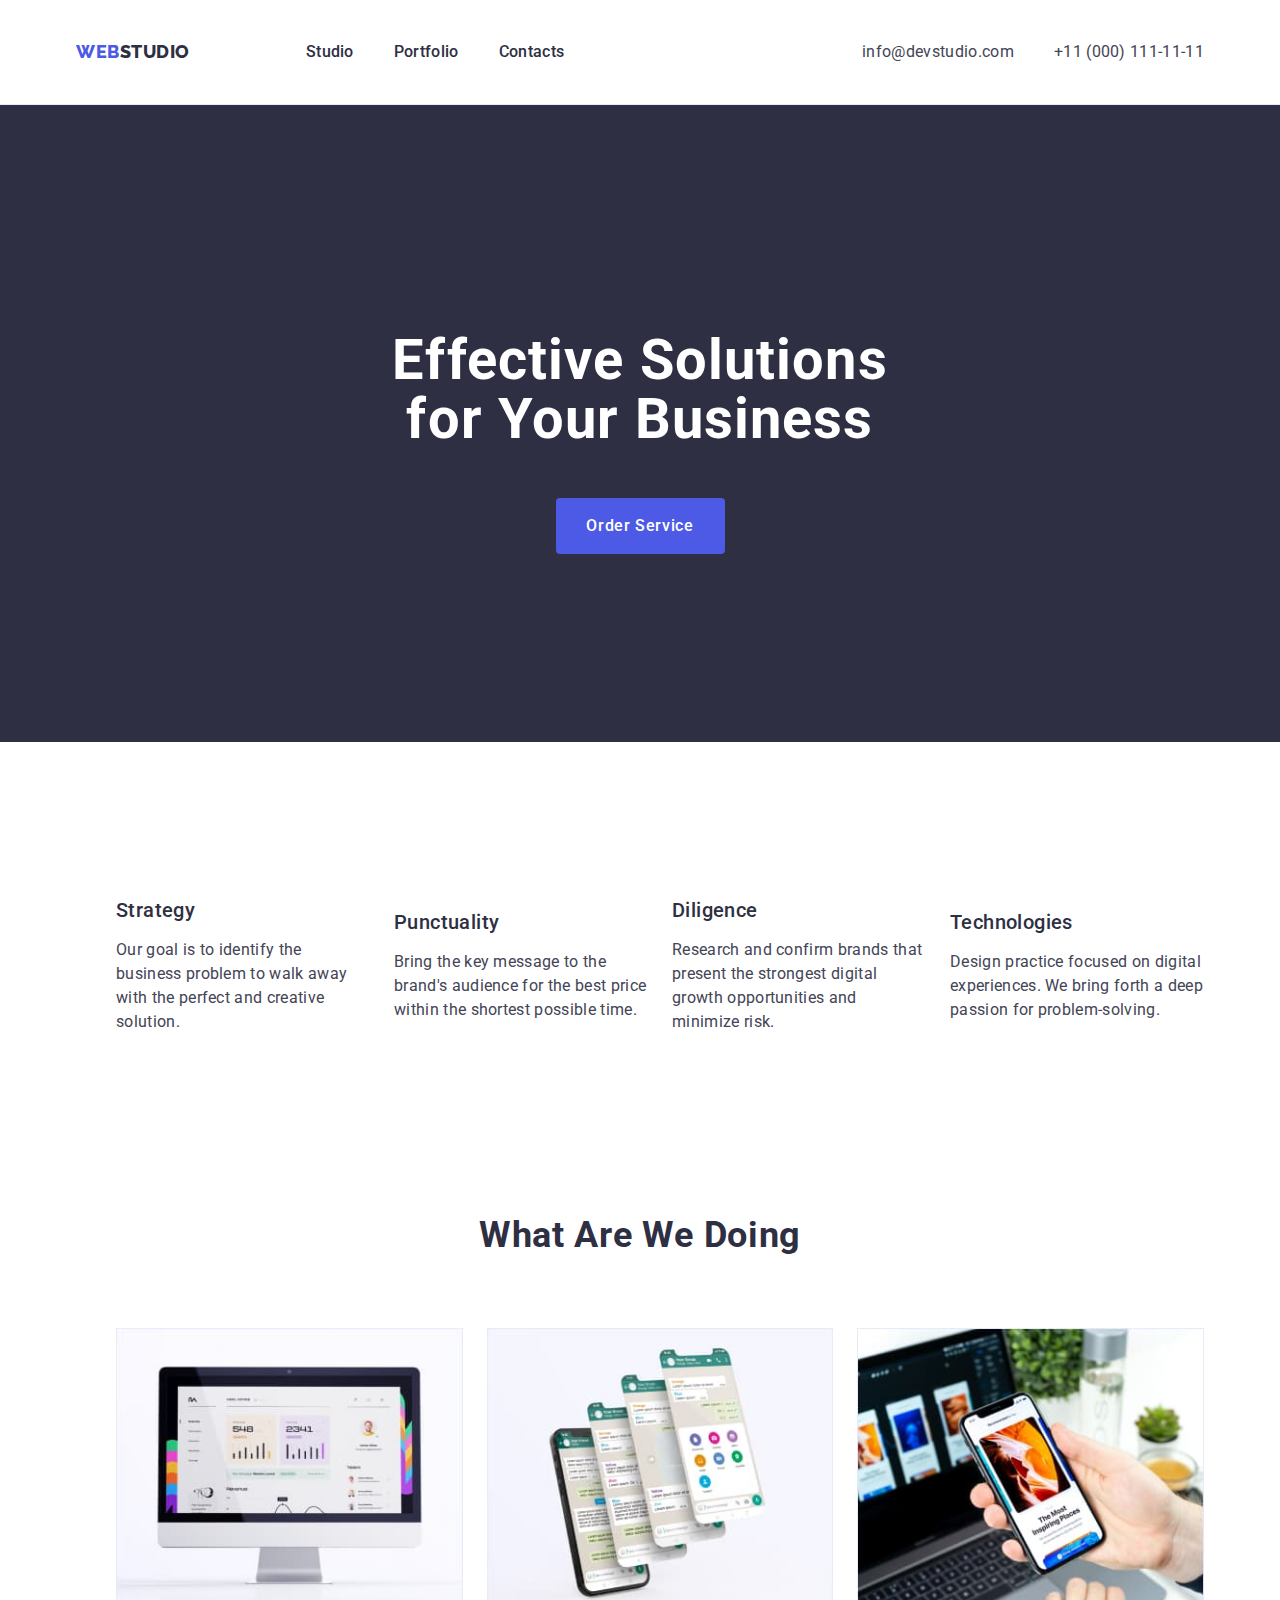
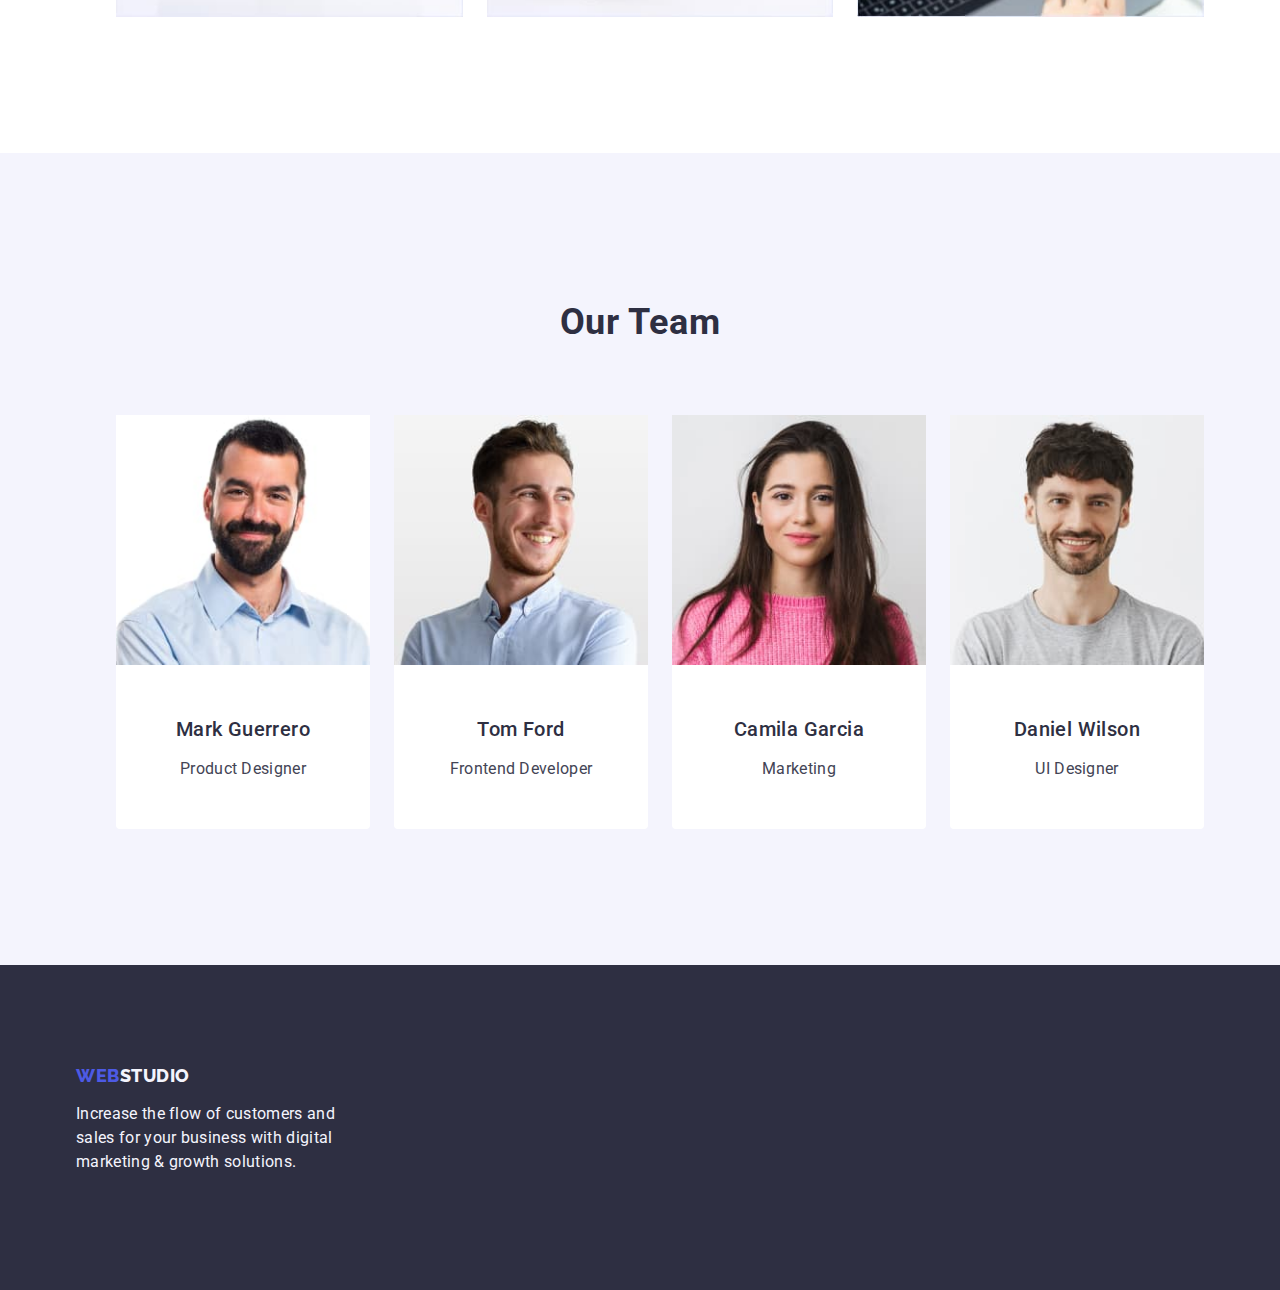
==== commit af8998a9: "width fixed" ====
--- a/index.html
+++ b/index.html
@@ -91,13 +91,13 @@
         <div class="container">
           <h2 class="doing-title">What are we doing</h2>
           <ul class="doing-list list">
-            <li class="doing-list-imac">
+            <li class="doing-list-img">
               <img src="./images/imac.jpg" alt="desktop" width="360" height="300" />
             </li>
-            <li class="doing-list-app">
+            <li class="doing-list-img">
               <img src="./images/app.jpg" alt="application" width="360" height="300" />
             </li>
-            <li class="doing-list-phone">
+            <li class="doing-list-img">
               <img src="./images/mob.jpg" alt="smartphone" width="360" height="300" />
             </li>
           </ul>
--- a/css/styles.css
+++ b/css/styles.css
@@ -214,7 +214,7 @@
 }
 
 .about-link {
-  width: calc((100%-48px) / 4);
+  width: calc((100% - 72px) / 4);
 }
 
 .link {
@@ -280,6 +280,7 @@
 .team-list-card {
   background-color: var(--background-color);
   border-radius: 0px 0px 4px 4px;
+  width: calc((100% - 72px) / 4);
 }
 
 .team-text {
@@ -334,7 +335,7 @@
   align-items: center;
 }
 
-.doing-link {
+.doing-list-img {
   width: calc((100%-48px) / 3);
 }
 
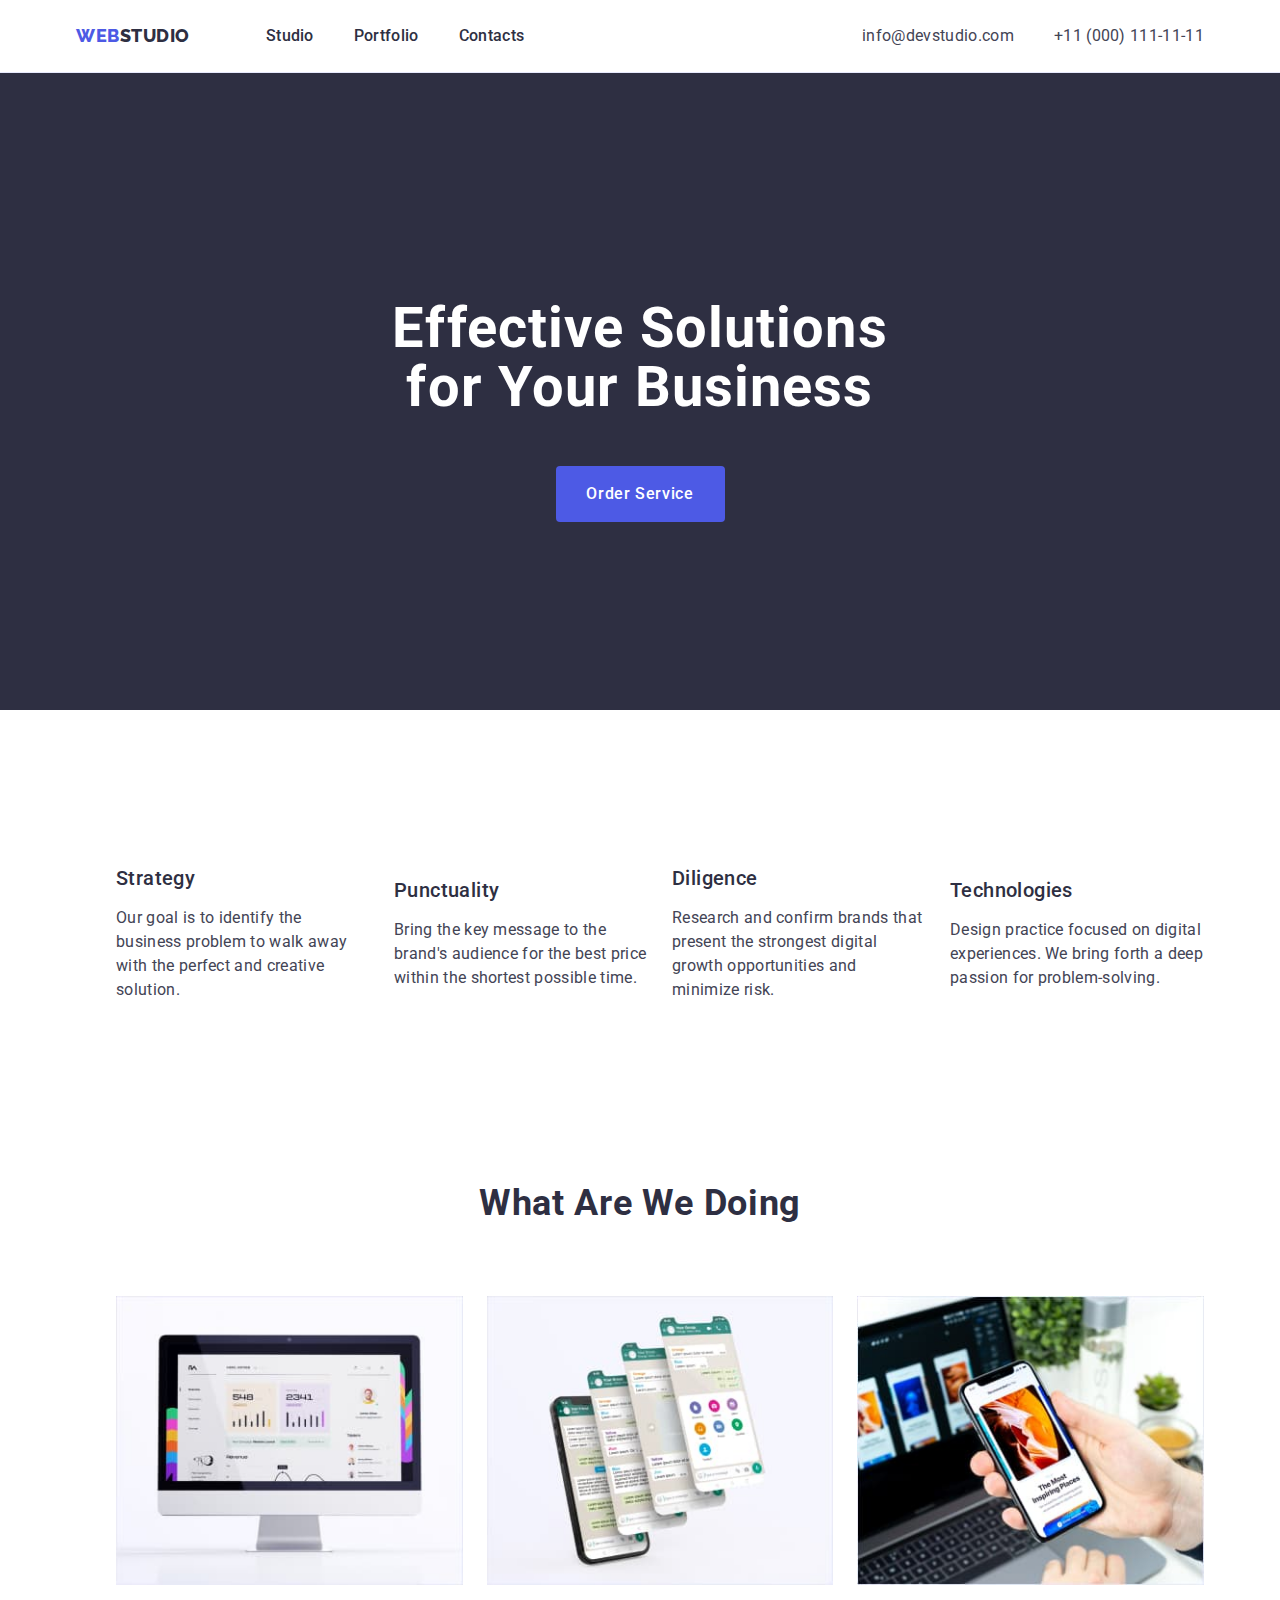
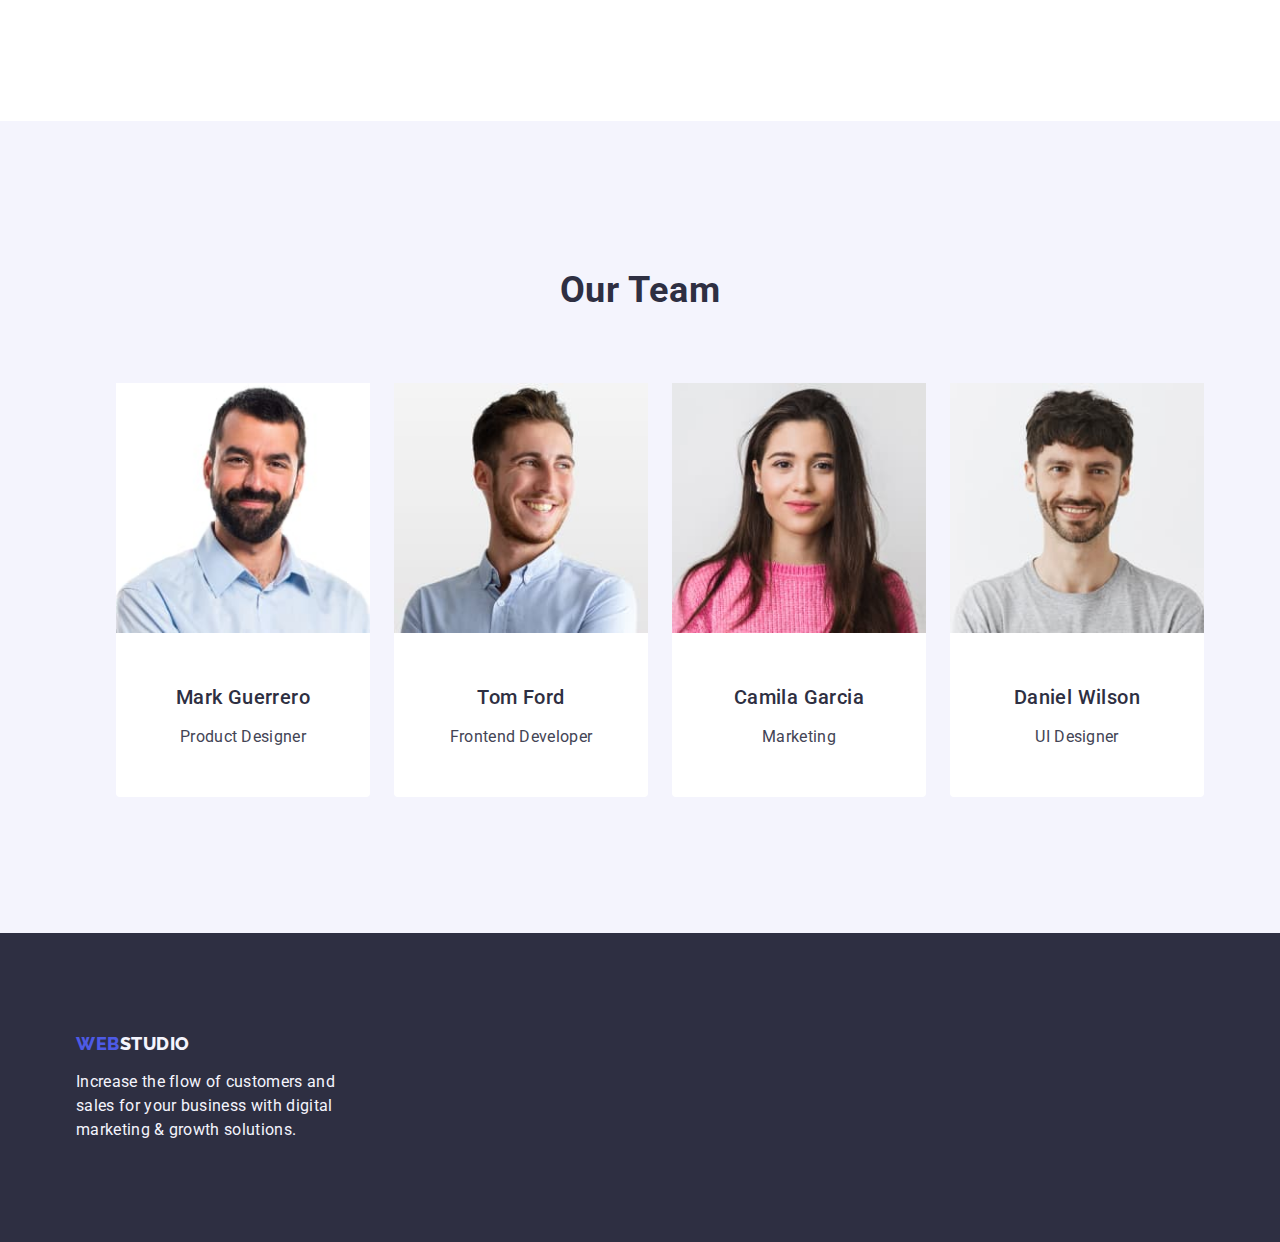
==== commit 92302879: "fixed margins" ====
--- a/index.html
+++ b/index.html
@@ -144,7 +144,7 @@
     <!-- Footer -->
     <footer class="page-footer">
       <div class="container">
-        <a class="logo link" href="./index.html"> Web<span class="logo-footer">Studio</span></a>
+        <a class="logo-link" href="./index.html"> Web<span class="logo-footer">Studio</span></a>
         <p class="footer-text">
           Increase the flow of customers and sales for your business with digital marketing & growth solutions.
         </p>
--- a/css/styles.css
+++ b/css/styles.css
@@ -51,29 +51,16 @@
   display: flex;
   align-items: center;
 }
-/* .visually-hidden {
-  position: absolute;
-  width: 1px;
-  height: 1px;
-  margin: -1px;
-  border: 0;
+
+.header-list {
+  list-style: none;
+  display: flex;
+  gap: 40px;
   padding: 0;
-
-  white-space: nowrap;
-  clip-path: inset(100%);
-  clip: rect(0 0 0 0);
-  overflow: hidden;
-} */
-
-.header-list {
-  list-style: none;
-  display: flex;
-  gap: 40px;
+  margin: 0;
 }
 .header-nav-item {
   padding: 24px 0;
-  /* padding-bottom: 24px; */
-  /* margin-right: 40px; */
 }
 .contact-item {
   padding-top: 24px;
@@ -99,6 +86,8 @@
   color: var(--overlays-color);
   display: flex;
   gap: 40px;
+  padding: 0;
+  margin: 0;
 }
 
 .address {
@@ -364,6 +353,7 @@
   padding: 0px;
   column-gap: 24px;
   row-gap: 24px;
+  margin: auto;
 }
 
 .filters {
@@ -379,11 +369,6 @@
   gap: 24px;
 }
 
-.project-cards {
-  margin: 72px auto 120px;
-  width: 1158px;
-}
-
 .filter-button {
   color: var(--ctas-links-color);
   background-color: var(--color-cloud);
@@ -444,7 +429,7 @@
   background: var(--overlays-color);
   padding: 100px 0;
 }
-.logo link {
+.logo-link {
   text-decoration: none;
   display: inline-block;
   margin-bottom: 16px;
@@ -483,4 +468,5 @@
   letter-spacing: 0.02em;
   text-decoration: none;
   max-width: 264px;
-}
+  margin: 0;
+}
